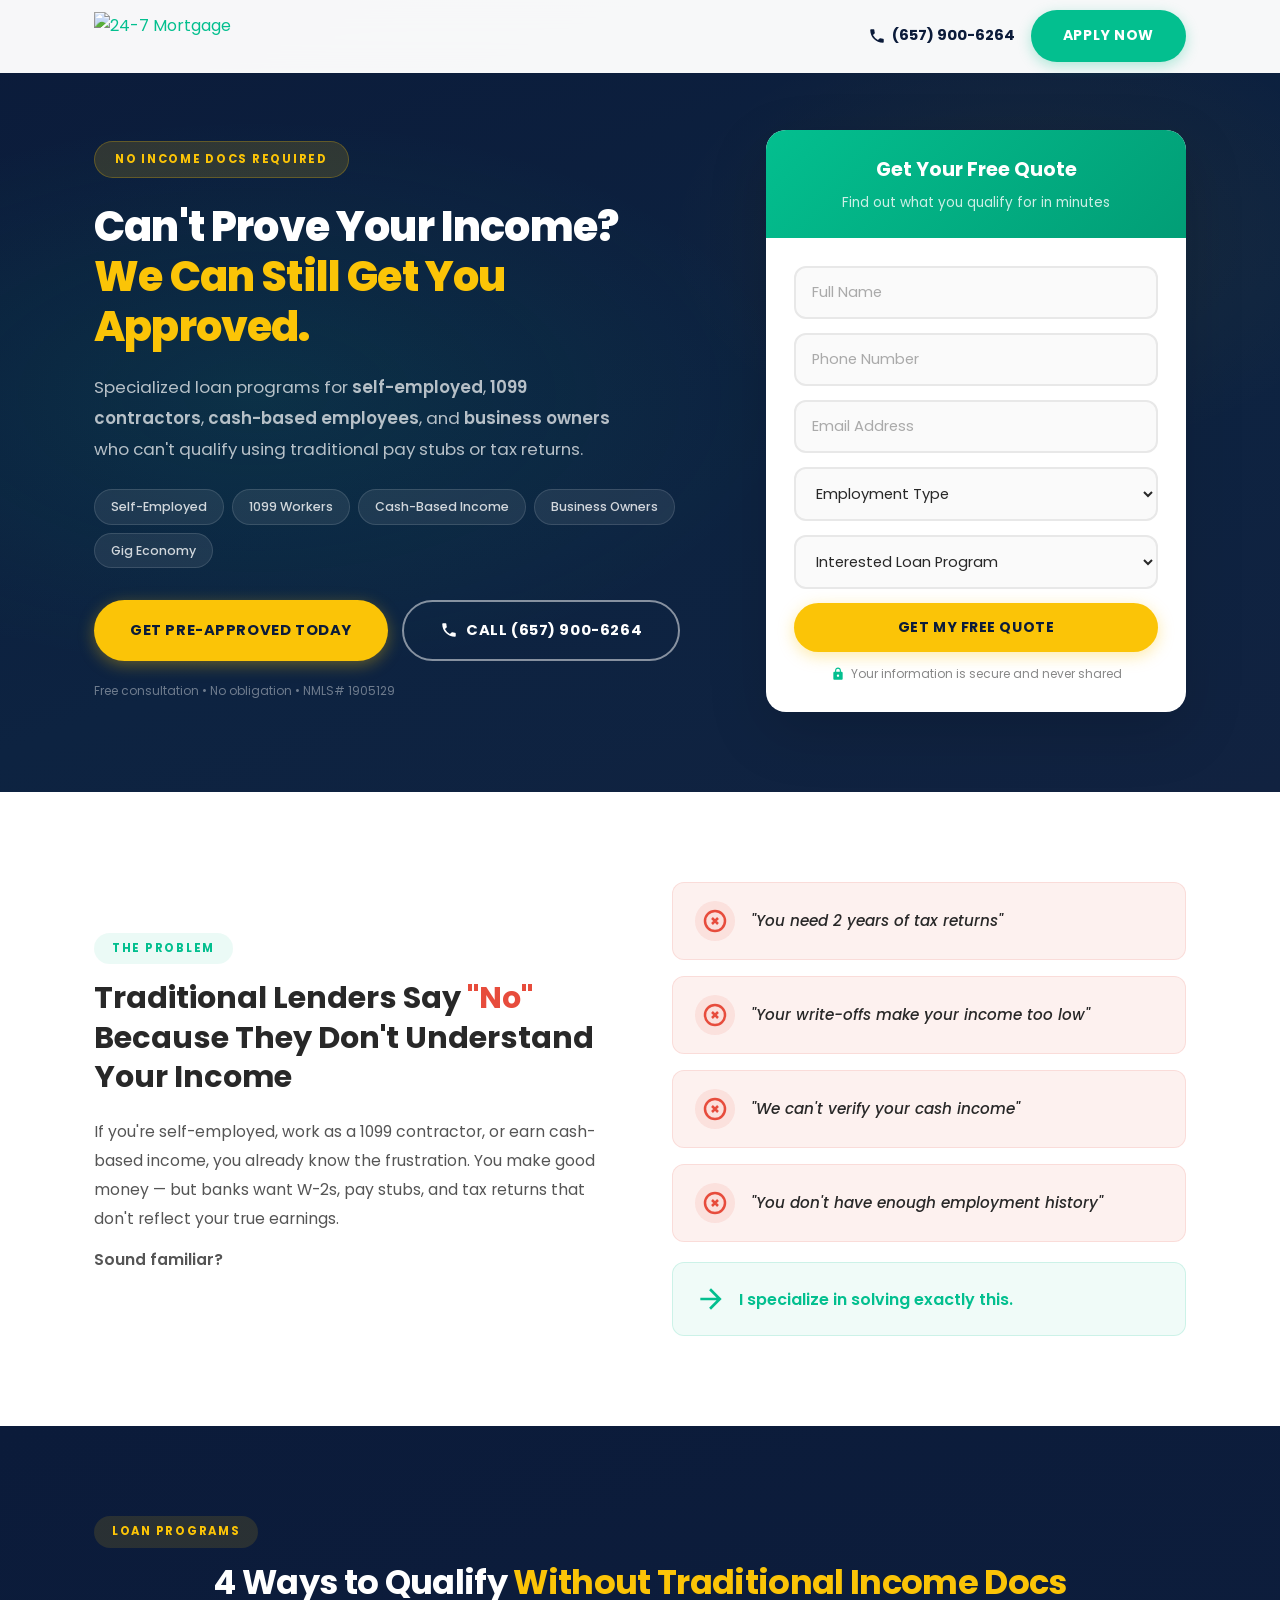
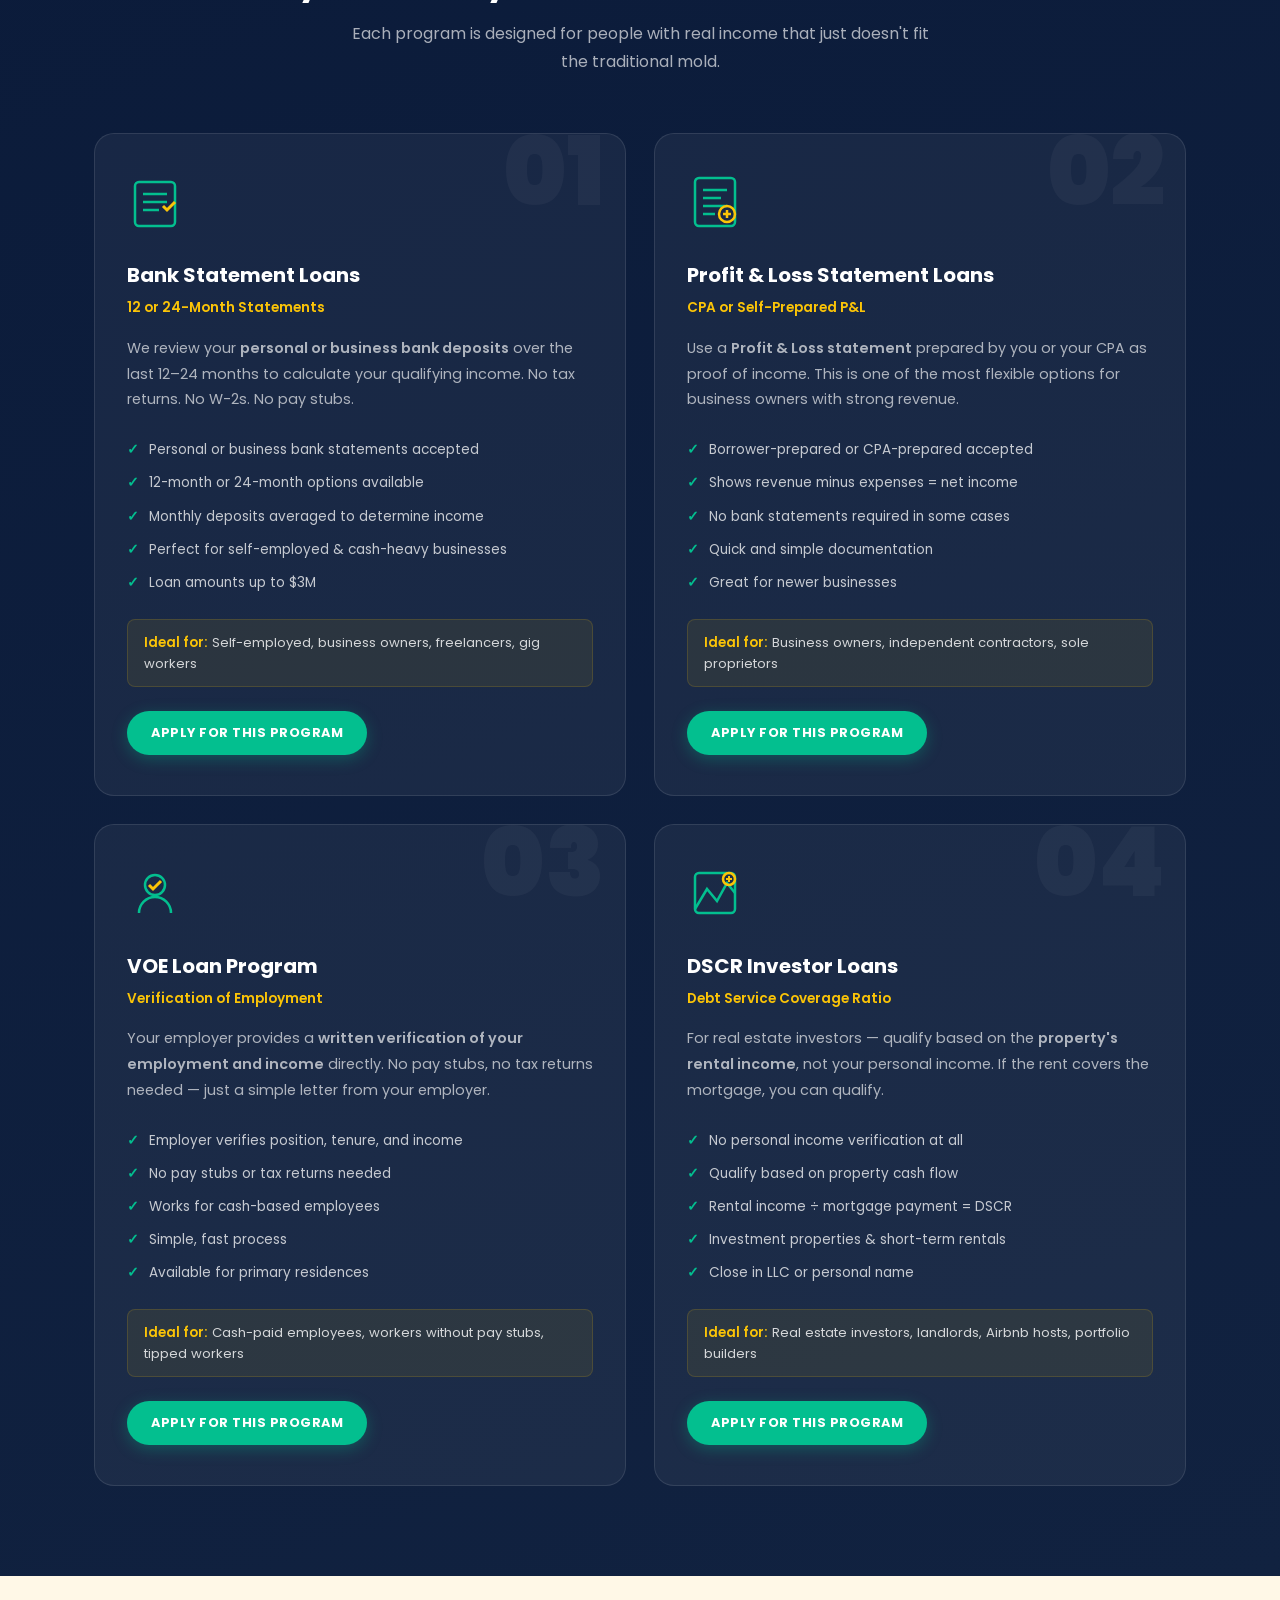
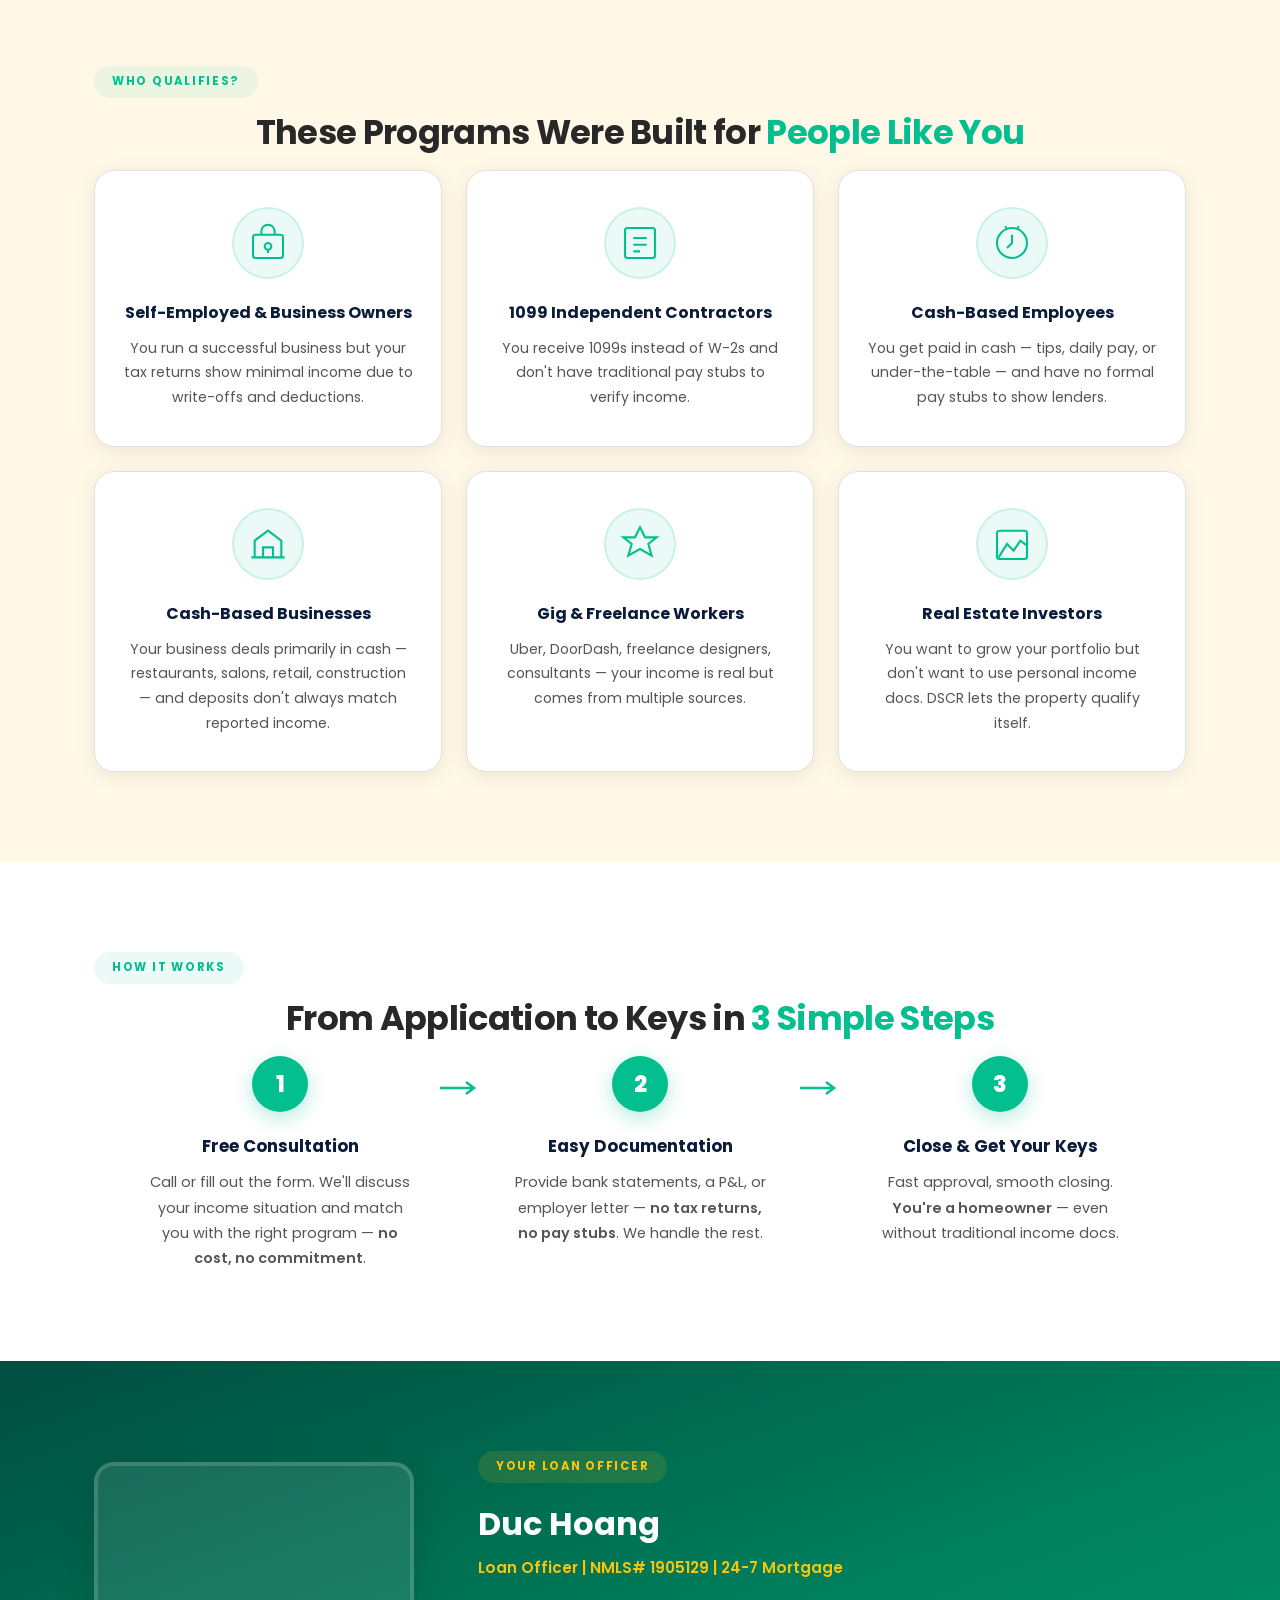
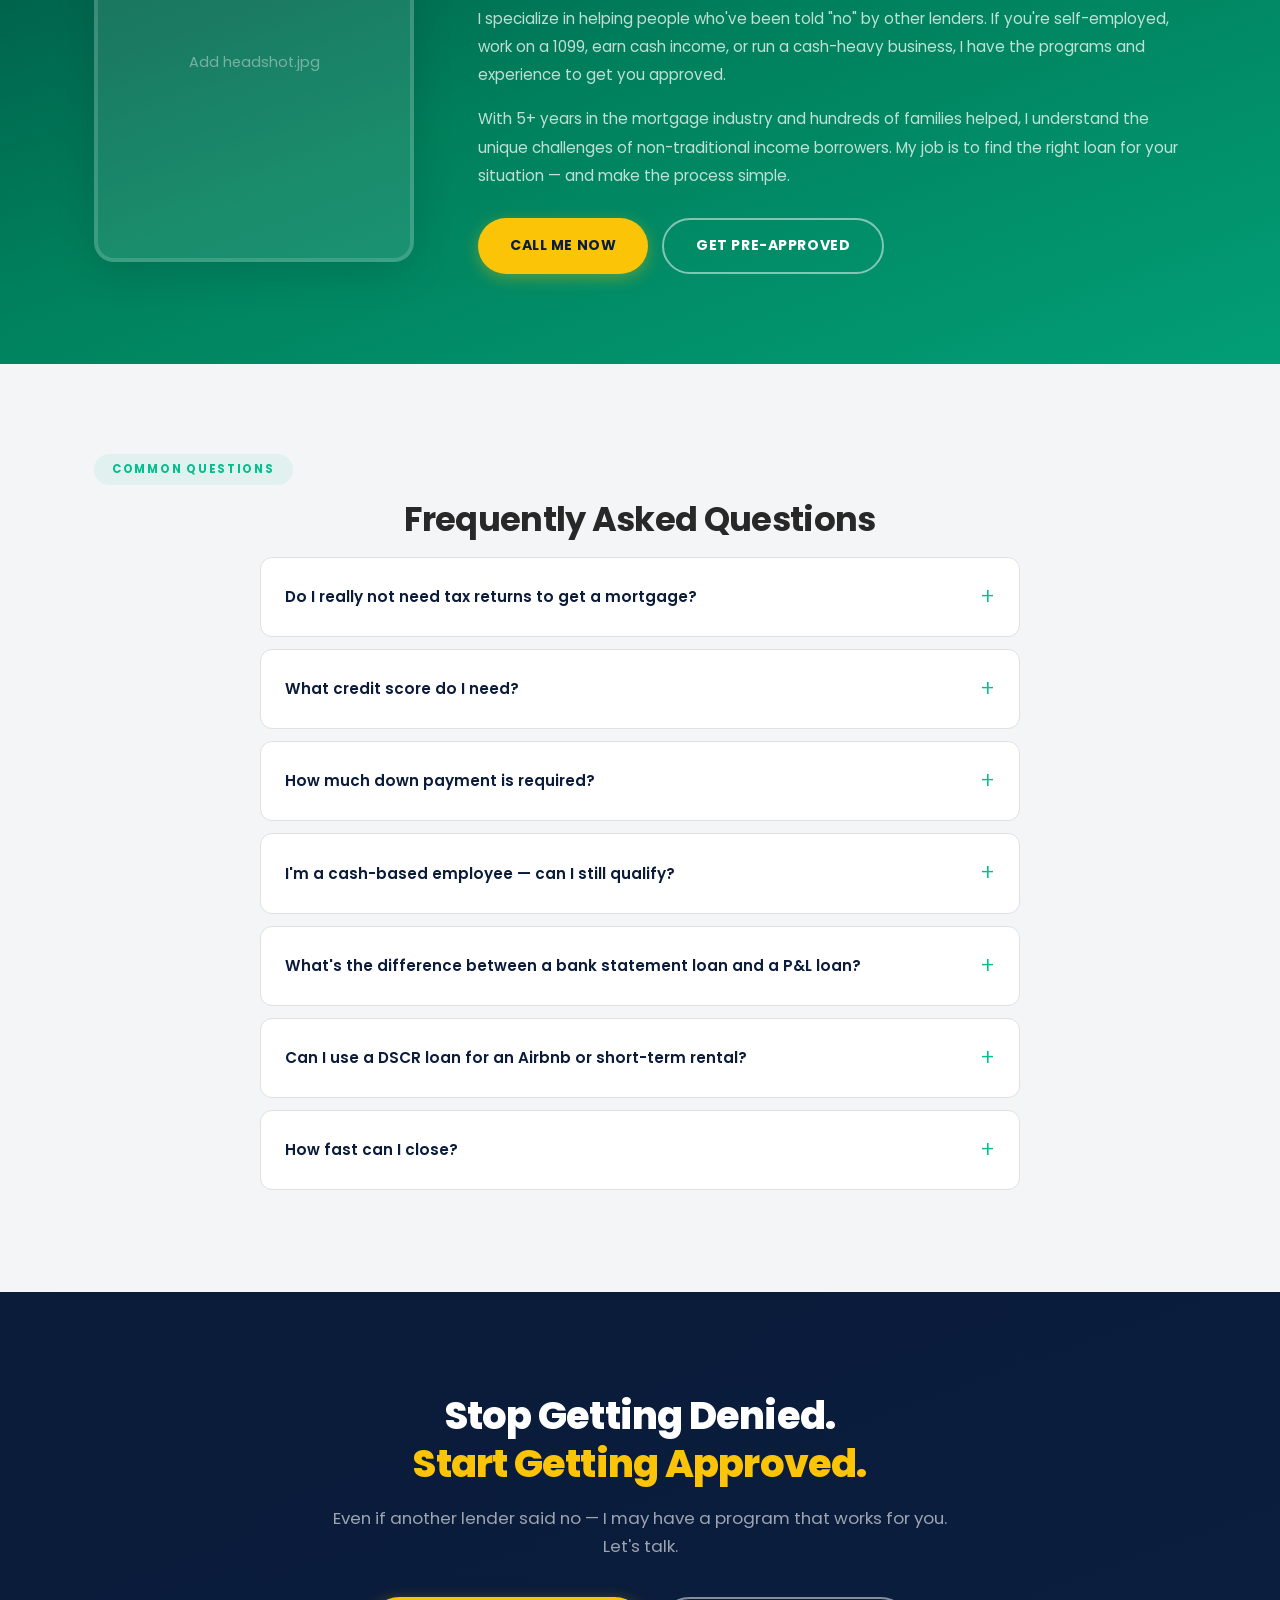
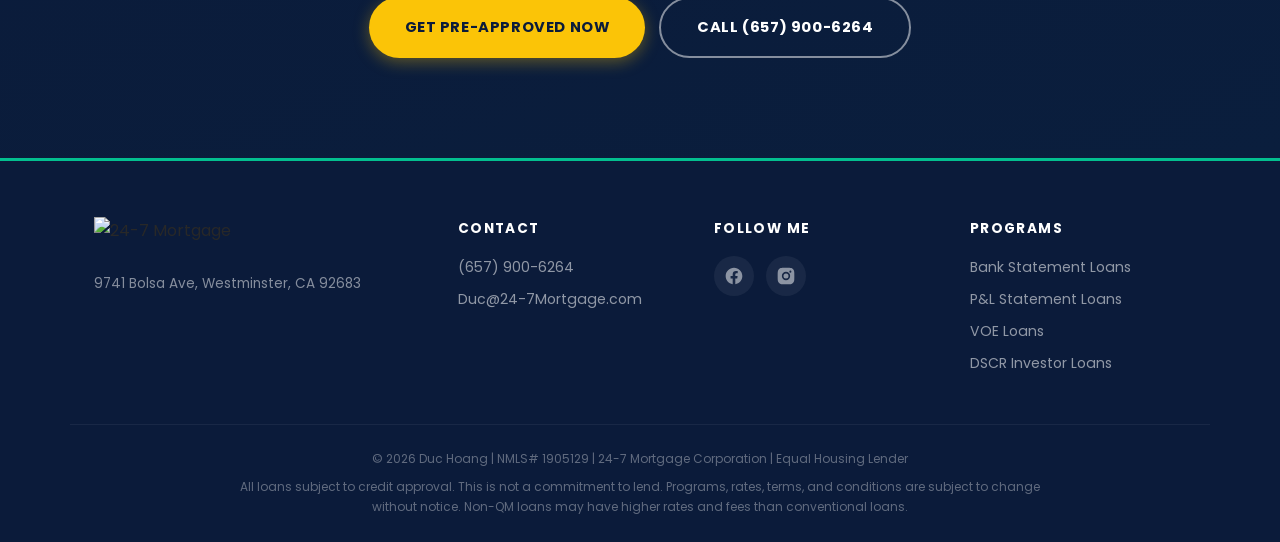
==== no-income.html @ 553f5156 "Add no-income verification landing page Dedicated landing page targeting self-employed, 1099 contrac" ====
<!DOCTYPE html>
<html lang="en">
<head>
  <meta charset="UTF-8">
  <meta name="viewport" content="width=device-width, initial-scale=1.0">
  <title>No Income Verification Loans | Duc Hoang | 24-7 Mortgage</title>
  <meta name="description" content="Self-employed? 1099 contractor? Cash-based business? Get approved without pay stubs or tax returns. Bank statement, P&L, VOE, and DSCR loan programs available. NMLS# 1905129.">
  <link rel="preconnect" href="https://fonts.googleapis.com">
  <link rel="preconnect" href="https://fonts.gstatic.com" crossorigin>
  <link href="https://fonts.googleapis.com/css2?family=Poppins:wght@300;400;500;600;700;800;900&display=swap" rel="stylesheet">
  <link rel="stylesheet" href="no-income.css">
</head>
<body>

  <!-- Sticky Header -->
  <header class="header" id="header">
    <div class="container header-inner">
      <a href="index.html" class="logo">
        <img src="https://www.24-7mortgage.com/wp-content/uploads/2023/11/247-Logo-1.png" alt="24-7 Mortgage" class="logo-img">
      </a>
      <div class="header-right">
        <a href="tel:6579006264" class="header-phone">
          <svg viewBox="0 0 24 24" width="18" height="18" fill="currentColor"><path d="M6.62 10.79a15.053 15.053 0 006.59 6.59l2.2-2.2a1 1 0 011.01-.24c1.12.37 2.33.57 3.57.57.55 0 1 .45 1 1V20c0 .55-.45 1-1 1-9.39 0-17-7.61-17-17 0-.55.45-1 1-1h3.5c.55 0 1 .45 1 1 0 1.25.2 2.45.57 3.57.1.31.03.66-.25 1.02l-2.2 2.2z"/></svg>
          (657) 900-6264
        </a>
        <a href="#apply" class="btn btn-header">Apply Now</a>
      </div>
    </div>
  </header>

  <!-- Hero Section -->
  <section class="hero">
    <div class="hero-overlay"></div>
    <div class="container hero-grid">
      <div class="hero-text">
        <div class="hero-badge">NO INCOME DOCS REQUIRED</div>
        <h1>Can't Prove Your Income?<br><span class="text-gold">We Can Still Get You Approved.</span></h1>
        <p class="hero-sub">
          Specialized loan programs for <strong>self-employed</strong>, <strong>1099 contractors</strong>,
          <strong>cash-based employees</strong>, and <strong>business owners</strong> who can't qualify
          using traditional pay stubs or tax returns.
        </p>
        <div class="hero-tags">
          <span>Self-Employed</span>
          <span>1099 Workers</span>
          <span>Cash-Based Income</span>
          <span>Business Owners</span>
          <span>Gig Economy</span>
        </div>
        <div class="hero-ctas">
          <a href="#apply" class="btn btn-gold btn-lg">Get Pre-Approved Today</a>
          <a href="tel:6579006264" class="btn btn-white-outline btn-lg">
            <svg viewBox="0 0 24 24" width="18" height="18" fill="currentColor"><path d="M6.62 10.79a15.053 15.053 0 006.59 6.59l2.2-2.2a1 1 0 011.01-.24c1.12.37 2.33.57 3.57.57.55 0 1 .45 1 1V20c0 .55-.45 1-1 1-9.39 0-17-7.61-17-17 0-.55.45-1 1-1h3.5c.55 0 1 .45 1 1 0 1.25.2 2.45.57 3.57.1.31.03.66-.25 1.02l-2.2 2.2z"/></svg>
            Call (657) 900-6264
          </a>
        </div>
        <p class="hero-disclaimer">Free consultation &bull; No obligation &bull; NMLS# 1905129</p>
      </div>
      <div class="hero-form-col">
        <div class="hero-form-card" id="apply">
          <div class="form-card-header">
            <h3>Get Your Free Quote</h3>
            <p>Find out what you qualify for in minutes</p>
          </div>
          <form class="lead-form" id="leadForm">
            <div class="form-group">
              <input type="text" name="fullName" required placeholder="Full Name">
            </div>
            <div class="form-group">
              <input type="tel" name="phone" required placeholder="Phone Number">
            </div>
            <div class="form-group">
              <input type="email" name="email" required placeholder="Email Address">
            </div>
            <div class="form-group">
              <select name="employmentType" required>
                <option value="" disabled selected>Employment Type</option>
                <option value="self-employed">Self-Employed / Business Owner</option>
                <option value="1099">1099 Contractor</option>
                <option value="cash-employee">Cash-Based Employee</option>
                <option value="cash-business">Cash-Based Business</option>
                <option value="gig">Gig Economy / Freelance</option>
                <option value="investor">Real Estate Investor</option>
                <option value="other">Other</option>
              </select>
            </div>
            <div class="form-group">
              <select name="loanProgram">
                <option value="" disabled selected>Interested Loan Program</option>
                <option value="bank-statement">Bank Statement Loan</option>
                <option value="pl">P&L Statement Loan</option>
                <option value="voe">VOE (Verification of Employment)</option>
                <option value="dscr">DSCR Investor Loan</option>
                <option value="unsure">Not Sure — Help Me Choose</option>
              </select>
            </div>
            <button type="submit" class="btn btn-gold btn-full">Get My Free Quote</button>
            <p class="form-secure">
              <svg viewBox="0 0 24 24" width="14" height="14" fill="#03bf8f"><path d="M18 8h-1V6c0-2.76-2.24-5-5-5S7 3.24 7 6v2H6c-1.1 0-2 .9-2 2v10c0 1.1.9 2 2 2h12c1.1 0 2-.9 2-2V10c0-1.1-.9-2-2-2zM12 17c-1.1 0-2-.9-2-2s.9-2 2-2 2 .9 2 2-.9 2-2 2zm3.1-9H8.9V6c0-1.71 1.39-3.1 3.1-3.1s3.1 1.39 3.1 3.1v2z"/></svg>
              Your information is secure and never shared
            </p>
          </form>
        </div>
      </div>
    </div>
  </section>

  <!-- Problem / Pain Point Section -->
  <section class="section section-white">
    <div class="container">
      <div class="problem-grid">
        <div class="problem-text">
          <p class="section-label">The Problem</p>
          <h2>Traditional Lenders Say <span class="text-red">"No"</span> Because They Don't Understand Your Income</h2>
          <p class="problem-desc">
            If you're self-employed, work as a 1099 contractor, or earn cash-based income,
            you already know the frustration. You make good money — but banks want W-2s,
            pay stubs, and tax returns that don't reflect your true earnings.
          </p>
          <p class="problem-desc"><strong>Sound familiar?</strong></p>
        </div>
        <div class="pain-points">
          <div class="pain-item">
            <div class="pain-icon pain-icon-red">
              <svg viewBox="0 0 24 24" width="24" height="24" fill="none" stroke="currentColor" stroke-width="2.5"><circle cx="12" cy="12" r="10"/><path d="M15 9l-6 6M9 9l6 6"/></svg>
            </div>
            <p>"You need 2 years of tax returns"</p>
          </div>
          <div class="pain-item">
            <div class="pain-icon pain-icon-red">
              <svg viewBox="0 0 24 24" width="24" height="24" fill="none" stroke="currentColor" stroke-width="2.5"><circle cx="12" cy="12" r="10"/><path d="M15 9l-6 6M9 9l6 6"/></svg>
            </div>
            <p>"Your write-offs make your income too low"</p>
          </div>
          <div class="pain-item">
            <div class="pain-icon pain-icon-red">
              <svg viewBox="0 0 24 24" width="24" height="24" fill="none" stroke="currentColor" stroke-width="2.5"><circle cx="12" cy="12" r="10"/><path d="M15 9l-6 6M9 9l6 6"/></svg>
            </div>
            <p>"We can't verify your cash income"</p>
          </div>
          <div class="pain-item">
            <div class="pain-icon pain-icon-red">
              <svg viewBox="0 0 24 24" width="24" height="24" fill="none" stroke="currentColor" stroke-width="2.5"><circle cx="12" cy="12" r="10"/><path d="M15 9l-6 6M9 9l6 6"/></svg>
            </div>
            <p>"You don't have enough employment history"</p>
          </div>
          <div class="solution-arrow">
            <svg viewBox="0 0 24 24" width="32" height="32" fill="var(--teal)"><path d="M12 4l-1.41 1.41L16.17 11H4v2h12.17l-5.58 5.59L12 20l8-8z"/></svg>
            <p><strong class="text-teal">I specialize in solving exactly this.</strong></p>
          </div>
        </div>
      </div>
    </div>
  </section>

  <!-- 4 Loan Programs Section -->
  <section class="section section-dark" id="programs">
    <div class="container">
      <p class="section-label section-label-gold">Loan Programs</p>
      <h2 class="section-heading light">4 Ways to Qualify <span class="text-gold">Without Traditional Income Docs</span></h2>
      <p class="section-sub light">Each program is designed for people with real income that just doesn't fit the traditional mold.</p>

      <div class="programs-grid">

        <!-- Program 1: Bank Statement -->
        <div class="prog-card">
          <div class="prog-number">01</div>
          <div class="prog-icon">
            <svg viewBox="0 0 56 56" width="56" height="56" fill="none" stroke="#03bf8f" stroke-width="2.5">
              <rect x="8" y="8" width="40" height="44" rx="4"/><path d="M16 20h24M16 28h24M16 36h16"/><path d="M36 32l4 4 8-8" stroke="#fbc407" stroke-width="3"/>
            </svg>
          </div>
          <h3>Bank Statement Loans</h3>
          <p class="prog-subtitle">12 or 24-Month Statements</p>
          <p class="prog-desc">
            We review your <strong>personal or business bank deposits</strong> over the last
            12–24 months to calculate your qualifying income. No tax returns. No W-2s. No pay stubs.
          </p>
          <ul class="prog-list">
            <li>Personal or business bank statements accepted</li>
            <li>12-month or 24-month options available</li>
            <li>Monthly deposits averaged to determine income</li>
            <li>Perfect for self-employed & cash-heavy businesses</li>
            <li>Loan amounts up to $3M</li>
          </ul>
          <div class="prog-ideal">
            <strong>Ideal for:</strong> Self-employed, business owners, freelancers, gig workers
          </div>
          <a href="#apply" class="btn btn-teal btn-sm">Apply for This Program</a>
        </div>

        <!-- Program 2: P&L Statement -->
        <div class="prog-card">
          <div class="prog-number">02</div>
          <div class="prog-icon">
            <svg viewBox="0 0 56 56" width="56" height="56" fill="none" stroke="#03bf8f" stroke-width="2.5">
              <rect x="8" y="4" width="40" height="48" rx="4"/><path d="M16 16h24M16 24h18M16 32h24M16 40h12"/><circle cx="40" cy="40" r="8" fill="none" stroke="#fbc407" stroke-width="2.5"/><path d="M40 36v8M36 40h8" stroke="#fbc407" stroke-width="2.5"/>
            </svg>
          </div>
          <h3>Profit &amp; Loss Statement Loans</h3>
          <p class="prog-subtitle">CPA or Self-Prepared P&amp;L</p>
          <p class="prog-desc">
            Use a <strong>Profit &amp; Loss statement</strong> prepared by you or your CPA as proof of income.
            This is one of the most flexible options for business owners with strong revenue.
          </p>
          <ul class="prog-list">
            <li>Borrower-prepared or CPA-prepared accepted</li>
            <li>Shows revenue minus expenses = net income</li>
            <li>No bank statements required in some cases</li>
            <li>Quick and simple documentation</li>
            <li>Great for newer businesses</li>
          </ul>
          <div class="prog-ideal">
            <strong>Ideal for:</strong> Business owners, independent contractors, sole proprietors
          </div>
          <a href="#apply" class="btn btn-teal btn-sm">Apply for This Program</a>
        </div>

        <!-- Program 3: VOE -->
        <div class="prog-card">
          <div class="prog-number">03</div>
          <div class="prog-icon">
            <svg viewBox="0 0 56 56" width="56" height="56" fill="none" stroke="#03bf8f" stroke-width="2.5">
              <circle cx="28" cy="20" r="10"/><path d="M12 48c0-8.84 7.16-16 16-16s16 7.16 16 16"/><path d="M22 20l4 4 8-8" stroke="#fbc407" stroke-width="3"/>
            </svg>
          </div>
          <h3>VOE Loan Program</h3>
          <p class="prog-subtitle">Verification of Employment</p>
          <p class="prog-desc">
            Your employer provides a <strong>written verification of your employment and income</strong>
            directly. No pay stubs, no tax returns needed — just a simple letter from your employer.
          </p>
          <ul class="prog-list">
            <li>Employer verifies position, tenure, and income</li>
            <li>No pay stubs or tax returns needed</li>
            <li>Works for cash-based employees</li>
            <li>Simple, fast process</li>
            <li>Available for primary residences</li>
          </ul>
          <div class="prog-ideal">
            <strong>Ideal for:</strong> Cash-paid employees, workers without pay stubs, tipped workers
          </div>
          <a href="#apply" class="btn btn-teal btn-sm">Apply for This Program</a>
        </div>

        <!-- Program 4: DSCR -->
        <div class="prog-card">
          <div class="prog-number">04</div>
          <div class="prog-icon">
            <svg viewBox="0 0 56 56" width="56" height="56" fill="none" stroke="#03bf8f" stroke-width="2.5">
              <path d="M8 44l12-20 10 12 10-18 8 10"/><rect x="8" y="8" width="40" height="40" rx="4"/><circle cx="42" cy="14" r="6" fill="none" stroke="#fbc407" stroke-width="2.5"/><path d="M42 11v6M39 14h6" stroke="#fbc407" stroke-width="2"/>
            </svg>
          </div>
          <h3>DSCR Investor Loans</h3>
          <p class="prog-subtitle">Debt Service Coverage Ratio</p>
          <p class="prog-desc">
            For real estate investors — qualify based on the <strong>property's rental income</strong>,
            not your personal income. If the rent covers the mortgage, you can qualify.
          </p>
          <ul class="prog-list">
            <li>No personal income verification at all</li>
            <li>Qualify based on property cash flow</li>
            <li>Rental income ÷ mortgage payment = DSCR</li>
            <li>Investment properties &amp; short-term rentals</li>
            <li>Close in LLC or personal name</li>
          </ul>
          <div class="prog-ideal">
            <strong>Ideal for:</strong> Real estate investors, landlords, Airbnb hosts, portfolio builders
          </div>
          <a href="#apply" class="btn btn-teal btn-sm">Apply for This Program</a>
        </div>

      </div>
    </div>
  </section>

  <!-- Who Is This For Section -->
  <section class="section section-warm">
    <div class="container">
      <p class="section-label">Who Qualifies?</p>
      <h2 class="section-heading">These Programs Were Built for <span class="text-teal">People Like You</span></h2>

      <div class="who-grid">
        <div class="who-card">
          <div class="who-icon">
            <svg viewBox="0 0 48 48" width="40" height="40" fill="none" stroke="#03bf8f" stroke-width="2.5">
              <rect x="6" y="14" width="36" height="28" rx="3"/><path d="M16 14V10a8 8 0 0116 0v4"/><circle cx="24" cy="28" r="4"/><path d="M24 32v4"/>
            </svg>
          </div>
          <h4>Self-Employed &amp; Business Owners</h4>
          <p>You run a successful business but your tax returns show minimal income due to write-offs and deductions.</p>
        </div>
        <div class="who-card">
          <div class="who-icon">
            <svg viewBox="0 0 48 48" width="40" height="40" fill="none" stroke="#03bf8f" stroke-width="2.5">
              <rect x="6" y="6" width="36" height="36" rx="3"/><path d="M16 18h16M16 26h16M16 34h8"/>
            </svg>
          </div>
          <h4>1099 Independent Contractors</h4>
          <p>You receive 1099s instead of W-2s and don't have traditional pay stubs to verify income.</p>
        </div>
        <div class="who-card">
          <div class="who-icon">
            <svg viewBox="0 0 48 48" width="40" height="40" fill="none" stroke="#03bf8f" stroke-width="2.5">
              <circle cx="24" cy="24" r="18"/><path d="M24 14v10l-6 6"/><path d="M18 8l-2-4M30 8l2-4"/>
            </svg>
          </div>
          <h4>Cash-Based Employees</h4>
          <p>You get paid in cash — tips, daily pay, or under-the-table — and have no formal pay stubs to show lenders.</p>
        </div>
        <div class="who-card">
          <div class="who-icon">
            <svg viewBox="0 0 48 48" width="40" height="40" fill="none" stroke="#03bf8f" stroke-width="2.5">
              <path d="M4 40h40M8 40V20l16-12 16 12v20"/><path d="M18 40V28h12v12"/>
            </svg>
          </div>
          <h4>Cash-Based Businesses</h4>
          <p>Your business deals primarily in cash — restaurants, salons, retail, construction — and deposits don't always match reported income.</p>
        </div>
        <div class="who-card">
          <div class="who-icon">
            <svg viewBox="0 0 48 48" width="40" height="40" fill="none" stroke="#03bf8f" stroke-width="2.5">
              <path d="M24 4l6 12h14l-10 8 4 14-14-8-14 8 4-14L4 16h14z"/>
            </svg>
          </div>
          <h4>Gig &amp; Freelance Workers</h4>
          <p>Uber, DoorDash, freelance designers, consultants — your income is real but comes from multiple sources.</p>
        </div>
        <div class="who-card">
          <div class="who-icon">
            <svg viewBox="0 0 48 48" width="40" height="40" fill="none" stroke="#03bf8f" stroke-width="2.5">
              <path d="M8 40l10-16 8 8 8-12 8 6"/><rect x="6" y="8" width="36" height="34" rx="3"/>
            </svg>
          </div>
          <h4>Real Estate Investors</h4>
          <p>You want to grow your portfolio but don't want to use personal income docs. DSCR lets the property qualify itself.</p>
        </div>
      </div>
    </div>
  </section>

  <!-- How It Works -->
  <section class="section section-white">
    <div class="container">
      <p class="section-label">How It Works</p>
      <h2 class="section-heading">From Application to Keys in <span class="text-teal">3 Simple Steps</span></h2>

      <div class="steps-row">
        <div class="step">
          <div class="step-num">1</div>
          <h4>Free Consultation</h4>
          <p>Call or fill out the form. We'll discuss your income situation and match you with the right program — <strong>no cost, no commitment</strong>.</p>
        </div>
        <div class="step-arrow">
          <svg viewBox="0 0 40 20" width="40" height="20"><path d="M0 10h32M26 4l8 6-8 6" fill="none" stroke="#03bf8f" stroke-width="2.5"/></svg>
        </div>
        <div class="step">
          <div class="step-num">2</div>
          <h4>Easy Documentation</h4>
          <p>Provide bank statements, a P&amp;L, or employer letter — <strong>no tax returns, no pay stubs</strong>. We handle the rest.</p>
        </div>
        <div class="step-arrow">
          <svg viewBox="0 0 40 20" width="40" height="20"><path d="M0 10h32M26 4l8 6-8 6" fill="none" stroke="#03bf8f" stroke-width="2.5"/></svg>
        </div>
        <div class="step">
          <div class="step-num">3</div>
          <h4>Close &amp; Get Your Keys</h4>
          <p>Fast approval, smooth closing. <strong>You're a homeowner</strong> — even without traditional income docs.</p>
        </div>
      </div>
    </div>
  </section>

  <!-- About / Trust Section -->
  <section class="section section-teal" id="about">
    <div class="container about-row">
      <div class="about-photo-wrap">
        <img src="headshot.jpg" alt="Duc Hoang - Loan Officer"
             onerror="this.style.display='none'; this.parentElement.classList.add('placeholder-active');">
      </div>
      <div class="about-content">
        <p class="section-label section-label-gold">Your Loan Officer</p>
        <h2 class="light">Duc Hoang</h2>
        <p class="about-title-light">Loan Officer | NMLS# 1905129 | 24-7 Mortgage</p>
        <p class="about-bio-light">
          I specialize in helping people who've been told "no" by other lenders. If you're
          self-employed, work on a 1099, earn cash income, or run a cash-heavy business,
          I have the programs and experience to get you approved.
        </p>
        <p class="about-bio-light">
          With 5+ years in the mortgage industry and hundreds of families helped, I understand
          the unique challenges of non-traditional income borrowers. My job is to find the
          right loan for your situation — and make the process simple.
        </p>
        <div class="about-ctas">
          <a href="tel:6579006264" class="btn btn-gold">Call Me Now</a>
          <a href="#apply" class="btn btn-white-outline">Get Pre-Approved</a>
        </div>
      </div>
    </div>
  </section>

  <!-- FAQ Section -->
  <section class="section section-light">
    <div class="container">
      <p class="section-label">Common Questions</p>
      <h2 class="section-heading">Frequently Asked Questions</h2>

      <div class="faq-list">
        <details class="faq-item">
          <summary>Do I really not need tax returns to get a mortgage?</summary>
          <p>Correct. Our bank statement, P&L, and VOE programs do not require tax returns. We use alternative documentation to verify your income and ability to repay.</p>
        </details>
        <details class="faq-item">
          <summary>What credit score do I need?</summary>
          <p>Minimum credit scores vary by program but generally start around 620. The higher your score, the better your rate and terms. Contact me to discuss your specific situation.</p>
        </details>
        <details class="faq-item">
          <summary>How much down payment is required?</summary>
          <p>Most non-QM programs require 10–20% down depending on the loan amount and your credit profile. Some programs may offer options with as little as 10% down.</p>
        </details>
        <details class="faq-item">
          <summary>I'm a cash-based employee — can I still qualify?</summary>
          <p>Yes! Our VOE program allows your employer to verify your income directly with a letter. We also have bank statement options if your cash deposits are consistent.</p>
        </details>
        <details class="faq-item">
          <summary>What's the difference between a bank statement loan and a P&L loan?</summary>
          <p>A bank statement loan uses 12–24 months of your actual bank deposits to calculate income. A P&L loan uses a Profit & Loss statement (prepared by you or your CPA) showing business revenue and expenses. Both avoid tax returns entirely.</p>
        </details>
        <details class="faq-item">
          <summary>Can I use a DSCR loan for an Airbnb or short-term rental?</summary>
          <p>Absolutely. DSCR loans work great for short-term rentals and Airbnb properties. We use the projected rental income from the property to qualify — your personal income isn't a factor.</p>
        </details>
        <details class="faq-item">
          <summary>How fast can I close?</summary>
          <p>Most non-QM loans close in 21–30 days, sometimes faster depending on appraisal timelines and documentation readiness.</p>
        </details>
      </div>
    </div>
  </section>

  <!-- Final CTA Section -->
  <section class="section section-cta">
    <div class="container cta-center">
      <h2>Stop Getting Denied.<br><span class="text-gold">Start Getting Approved.</span></h2>
      <p>Even if another lender said no — I may have a program that works for you. Let's talk.</p>
      <div class="cta-buttons">
        <a href="#apply" class="btn btn-gold btn-lg">Get Pre-Approved Now</a>
        <a href="tel:6579006264" class="btn btn-white-outline btn-lg">Call (657) 900-6264</a>
      </div>
    </div>
  </section>

  <!-- Footer -->
  <footer class="footer">
    <div class="container footer-inner">
      <div class="footer-top">
        <div class="footer-col">
          <img src="https://www.24-7mortgage.com/wp-content/uploads/2023/11/247-Logo-1.png" alt="24-7 Mortgage" class="footer-logo">
          <p class="footer-addr">9741 Bolsa Ave, Westminster, CA 92683</p>
        </div>
        <div class="footer-col">
          <h5>Contact</h5>
          <a href="tel:6579006264">(657) 900-6264</a>
          <a href="mailto:Duc@24-7Mortgage.com">Duc@24-7Mortgage.com</a>
        </div>
        <div class="footer-col">
          <h5>Follow Me</h5>
          <div class="footer-social">
            <a href="https://www.facebook.com/duc.hoang.9146" target="_blank" rel="noopener" aria-label="Facebook">
              <svg viewBox="0 0 24 24" width="20" height="20" fill="currentColor"><path d="M12 2C6.477 2 2 6.477 2 12c0 4.991 3.657 9.128 8.438 9.879V14.89h-2.54V12h2.54V9.797c0-2.506 1.492-3.89 3.777-3.89 1.094 0 2.238.195 2.238.195v2.46h-1.26c-1.243 0-1.63.771-1.63 1.562V12h2.773l-.443 2.89h-2.33v6.989C18.343 21.129 22 16.99 22 12c0-5.523-4.477-10-10-10z"/></svg>
            </a>
            <a href="https://www.instagram.com/duc.hoang.9146/" target="_blank" rel="noopener" aria-label="Instagram">
              <svg viewBox="0 0 24 24" width="20" height="20" fill="currentColor"><path d="M12 2c2.717 0 3.056.01 4.122.06 1.065.05 1.79.217 2.428.465.66.254 1.216.598 1.772 1.153.509.5.902 1.105 1.153 1.772.247.637.415 1.363.465 2.428.047 1.066.06 1.405.06 4.122 0 2.717-.01 3.056-.06 4.122-.05 1.065-.218 1.79-.465 2.428a4.883 4.883 0 01-1.153 1.772c-.5.508-1.105.902-1.772 1.153-.637.247-1.363.415-2.428.465-1.066.047-1.405.06-4.122.06-2.717 0-3.056-.01-4.122-.06-1.065-.05-1.79-.218-2.428-.465a4.89 4.89 0 01-1.772-1.153 4.904 4.904 0 01-1.153-1.772c-.248-.637-.415-1.363-.465-2.428C2.013 15.056 2 14.717 2 12c0-2.717.01-3.056.06-4.122.05-1.066.217-1.79.465-2.428a4.88 4.88 0 011.153-1.772A4.897 4.897 0 015.45 2.525c.638-.248 1.362-.415 2.428-.465C8.944 2.013 9.283 2 12 2zm0 5a5 5 0 100 10 5 5 0 000-10zm0 2a3 3 0 110 6 3 3 0 010-6zm5.25-3.5a1.25 1.25 0 100 2.5 1.25 1.25 0 000-2.5z"/></svg>
            </a>
          </div>
        </div>
        <div class="footer-col">
          <h5>Programs</h5>
          <a href="#programs">Bank Statement Loans</a>
          <a href="#programs">P&L Statement Loans</a>
          <a href="#programs">VOE Loans</a>
          <a href="#programs">DSCR Investor Loans</a>
        </div>
      </div>
      <div class="footer-bottom">
        <p>&copy; 2026 Duc Hoang | NMLS# 1905129 | 24-7 Mortgage Corporation | Equal Housing Lender</p>
        <p>All loans subject to credit approval. This is not a commitment to lend. Programs, rates, terms, and conditions are subject to change without notice. Non-QM loans may have higher rates and fees than conventional loans.</p>
      </div>
    </div>
  </footer>

  <script>
    // Header scroll
    const header = document.getElementById('header');
    window.addEventListener('scroll', () => header.classList.toggle('scrolled', window.scrollY > 10));

    // Form
    document.getElementById('leadForm').addEventListener('submit', (e) => {
      e.preventDefault();
      const card = document.querySelector('.hero-form-card');
      card.innerHTML = `
        <div style="text-align:center;padding:60px 24px;">
          <svg viewBox="0 0 48 48" width="56" height="56" fill="none" stroke="#03bf8f" stroke-width="2.5">
            <circle cx="24" cy="24" r="20"/><path d="M14 24l6 6 14-14"/>
          </svg>
          <h3 style="margin:16px 0 8px;color:#0B1B3A;font-size:1.3rem;">Application Received!</h3>
          <p style="color:#555;font-size:0.95rem;">Thank you! I'll review your info and reach out within a few hours.</p>
          <a href="tel:6579006264" style="display:inline-block;margin-top:20px;background:#fbc407;color:#0B1B3A;padding:12px 28px;border-radius:50px;font-weight:700;text-decoration:none;">Call Me Now</a>
        </div>`;
    });

    // FAQ accordion
    document.querySelectorAll('.faq-item summary').forEach(s => {
      s.addEventListener('click', (e) => {
        const parent = s.parentElement;
        document.querySelectorAll('.faq-item').forEach(item => {
          if (item !== parent) item.removeAttribute('open');
        });
      });
    });
  </script>
</body>
</html>
---- no-income.css ----
/* ===== Reset & Variables ===== */
*, *::before, *::after { margin: 0; padding: 0; box-sizing: border-box; }

:root {
  --teal: #03bf8f;
  --teal-dark: #029e76;
  --teal-deep: #004d3f;
  --gold: #fbc407;
  --gold-dark: #d9a900;
  --red: #e74c3c;
  --red-light: rgba(231, 76, 60, 0.08);
  --dark: #0B1B3A;
  --dark-soft: #112240;
  --dark-card: #162a4a;
  --text: #282828;
  --text-light: #555;
  --text-muted: #888;
  --bg: #ffffff;
  --bg-light: #f4f5f7;
  --bg-warm: #fff8e7;
  --border: #e0e0e0;
  --font: 'Poppins', -apple-system, BlinkMacSystemFont, sans-serif;
  --max-width: 1140px;
  --radius: 20px;
  --radius-sm: 12px;
  --shadow: 0 4px 20px rgba(0,0,0,0.08);
  --shadow-lg: 0 10px 40px rgba(0,0,0,0.12);
  --shadow-xl: 0 20px 60px rgba(0,0,0,0.15);
  --transition: 0.3s ease;
}

html { scroll-behavior: smooth; scroll-padding-top: 80px; }

body {
  font-family: var(--font);
  color: var(--text);
  background: var(--bg);
  line-height: 1.7;
  font-size: 16px;
  -webkit-font-smoothing: antialiased;
}

a { color: var(--teal); text-decoration: none; transition: color var(--transition); }
a:hover { color: var(--teal-dark); }
img { max-width: 100%; display: block; }
strong { font-weight: 600; }

/* ===== Utility ===== */
.container { max-width: var(--max-width); margin: 0 auto; padding: 0 24px; }
.text-teal { color: var(--teal); }
.text-gold { color: var(--gold); }
.text-red { color: var(--red); }
.light { color: #fff; }

.section { padding: 90px 0; }
.section-white { background: var(--bg); }
.section-light { background: var(--bg-light); }
.section-warm { background: var(--bg-warm); }
.section-dark { background: linear-gradient(160deg, var(--dark) 0%, var(--dark-soft) 100%); color: #fff; }
.section-teal { background: linear-gradient(160deg, var(--teal-deep) 0%, #00805c 50%, var(--teal-dark) 100%); color: #fff; }

.section-label {
  display: inline-block;
  font-size: 0.72rem;
  font-weight: 700;
  text-transform: uppercase;
  letter-spacing: 0.15em;
  color: var(--teal);
  background: rgba(3,191,143,0.08);
  padding: 6px 18px;
  border-radius: 50px;
  margin-bottom: 14px;
}

.section-label-gold {
  color: var(--gold);
  background: rgba(251,196,7,0.12);
}

.section-heading {
  font-size: 2.1rem;
  font-weight: 700;
  line-height: 1.25;
  margin-bottom: 16px;
  text-align: center;
  letter-spacing: -0.02em;
}

.section-sub {
  text-align: center;
  color: var(--text-light);
  max-width: 600px;
  margin: 0 auto 56px;
  font-size: 1rem;
  line-height: 1.8;
}

.section-sub.light { color: rgba(255,255,255,0.65); }
.section-label, .section-heading { text-align: center; }

/* ===== Header ===== */
.header {
  position: fixed; top: 0; left: 0; right: 0; z-index: 1000;
  background: rgba(255,255,255,0.97);
  backdrop-filter: blur(16px);
  border-bottom: 1px solid transparent;
  transition: all var(--transition);
}
.header.scrolled { border-bottom-color: var(--border); box-shadow: 0 2px 20px rgba(0,0,0,0.06); }

.header-inner {
  display: flex; align-items: center; justify-content: space-between;
  height: 72px;
}

.logo-img { height: 48px; width: auto; }
.header-right { display: flex; align-items: center; gap: 16px; }

.header-phone {
  display: inline-flex; align-items: center; gap: 6px;
  font-weight: 700; font-size: 0.92rem; color: var(--dark);
  transition: color var(--transition);
}
.header-phone:hover { color: var(--teal); }

.btn-header {
  display: inline-flex; align-items: center;
  background: var(--teal); color: #fff;
  padding: 10px 24px; border-radius: 50px;
  font-weight: 700; font-size: 0.82rem; font-family: var(--font);
  text-transform: uppercase; letter-spacing: 0.06em;
  transition: all var(--transition); border: none; cursor: pointer;
  box-shadow: 0 4px 14px rgba(3,191,143,0.3);
}
.btn-header:hover { background: var(--teal-dark); color: #fff; transform: translateY(-1px); }

/* ===== Buttons ===== */
.btn {
  display: inline-flex; align-items: center; gap: 8px;
  font-family: var(--font); font-weight: 700; font-size: 0.88rem;
  padding: 14px 32px; border-radius: 50px; border: none; cursor: pointer;
  transition: all var(--transition); text-decoration: none;
  text-transform: uppercase; letter-spacing: 0.04em;
}
.btn-lg { padding: 16px 36px; font-size: 0.92rem; }
.btn-sm { padding: 11px 24px; font-size: 0.8rem; }
.btn-full { width: 100%; justify-content: center; }

.btn-teal {
  background: var(--teal); color: #fff;
  box-shadow: 0 4px 16px rgba(3,191,143,0.3);
}
.btn-teal:hover { background: var(--teal-dark); color: #fff; transform: translateY(-2px); box-shadow: 0 8px 28px rgba(3,191,143,0.4); }

.btn-gold {
  background: var(--gold); color: var(--dark);
  box-shadow: 0 4px 16px rgba(251,196,7,0.35);
}
.btn-gold:hover { background: var(--gold-dark); color: var(--dark); transform: translateY(-2px); box-shadow: 0 8px 28px rgba(251,196,7,0.45); }

.btn-white-outline {
  background: transparent; color: #fff;
  border: 2px solid rgba(255,255,255,0.5);
}
.btn-white-outline:hover { border-color: #fff; background: rgba(255,255,255,0.1); color: #fff; transform: translateY(-2px); }

/* ===== Hero ===== */
.hero {
  position: relative;
  background: linear-gradient(160deg, var(--dark) 0%, #0d2341 60%, var(--dark-soft) 100%);
  padding: 130px 0 80px;
  overflow: hidden;
}

.hero-overlay {
  position: absolute; inset: 0;
  background:
    radial-gradient(ellipse 60% 50% at 20% 50%, rgba(3,191,143,0.1) 0%, transparent 70%),
    radial-gradient(ellipse 40% 40% at 80% 30%, rgba(251,196,7,0.06) 0%, transparent 70%);
  pointer-events: none;
}

.hero-grid {
  display: grid;
  grid-template-columns: 1fr 420px;
  gap: 48px;
  align-items: center;
  position: relative; z-index: 2;
}

.hero-text { color: #fff; }

.hero-badge {
  display: inline-block;
  background: rgba(251,196,7,0.15);
  color: var(--gold);
  font-size: 0.72rem;
  font-weight: 700;
  text-transform: uppercase;
  letter-spacing: 0.15em;
  padding: 8px 20px;
  border-radius: 50px;
  border: 1px solid rgba(251,196,7,0.25);
  margin-bottom: 24px;
}

.hero h1 {
  font-size: 2.6rem;
  font-weight: 800;
  line-height: 1.2;
  margin-bottom: 20px;
  letter-spacing: -0.02em;
}

.hero-sub {
  font-size: 1.05rem;
  color: rgba(255,255,255,0.7);
  line-height: 1.85;
  margin-bottom: 24px;
  max-width: 520px;
}

.hero-tags {
  display: flex; flex-wrap: wrap; gap: 8px;
  margin-bottom: 32px;
}

.hero-tags span {
  background: rgba(255,255,255,0.08);
  border: 1px solid rgba(255,255,255,0.12);
  color: rgba(255,255,255,0.8);
  padding: 6px 16px;
  border-radius: 50px;
  font-size: 0.78rem;
  font-weight: 500;
}

.hero-ctas { display: flex; gap: 14px; flex-wrap: wrap; margin-bottom: 20px; }

.hero-disclaimer {
  font-size: 0.75rem;
  color: rgba(255,255,255,0.4);
}

/* Hero Form */
.hero-form-card {
  background: #fff;
  border-radius: var(--radius);
  overflow: hidden;
  box-shadow: var(--shadow-xl);
}

.form-card-header {
  background: linear-gradient(135deg, var(--teal), var(--teal-dark));
  padding: 24px 28px;
  text-align: center;
}
.form-card-header h3 { color: #fff; font-size: 1.2rem; font-weight: 700; margin-bottom: 4px; }
.form-card-header p { color: rgba(255,255,255,0.8); font-size: 0.85rem; }

.lead-form { padding: 28px; }

.lead-form .form-group { margin-bottom: 14px; }

.lead-form input,
.lead-form select {
  width: 100%;
  padding: 14px 16px;
  border: 2px solid #e8e8e8;
  border-radius: var(--radius-sm);
  font-family: var(--font);
  font-size: 0.92rem;
  color: var(--text);
  background: #fafafa;
  outline: none;
  transition: all var(--transition);
}

.lead-form input:focus,
.lead-form select:focus {
  border-color: var(--teal);
  box-shadow: 0 0 0 4px rgba(3,191,143,0.1);
  background: #fff;
}

.lead-form input::placeholder { color: #aaa; }

.form-secure {
  display: flex; align-items: center; justify-content: center; gap: 6px;
  font-size: 0.75rem; color: var(--text-muted);
  margin-top: 12px;
}

/* ===== Problem Section ===== */
.problem-grid {
  display: grid;
  grid-template-columns: 1fr 1fr;
  gap: 64px;
  align-items: center;
}

.problem-text .section-label { text-align: left; }

.problem-text h2 {
  font-size: 1.9rem;
  font-weight: 700;
  line-height: 1.3;
  margin-bottom: 20px;
  text-align: left;
}

.problem-desc {
  color: var(--text-light);
  font-size: 0.98rem;
  line-height: 1.85;
  margin-bottom: 12px;
}

.pain-points {
  display: flex;
  flex-direction: column;
  gap: 16px;
}

.pain-item {
  display: flex; align-items: center; gap: 16px;
  background: var(--red-light);
  border: 1px solid rgba(231,76,60,0.12);
  border-radius: var(--radius-sm);
  padding: 18px 22px;
}

.pain-icon {
  width: 40px; height: 40px;
  border-radius: 50%;
  display: flex; align-items: center; justify-content: center;
  flex-shrink: 0;
}
.pain-icon-red { background: rgba(231,76,60,0.1); color: var(--red); }

.pain-item p {
  font-size: 0.95rem;
  font-weight: 500;
  color: var(--text);
  font-style: italic;
}

.solution-arrow {
  display: flex; align-items: center; gap: 12px;
  padding: 20px 22px;
  background: rgba(3,191,143,0.06);
  border: 1px solid rgba(3,191,143,0.15);
  border-radius: var(--radius-sm);
  margin-top: 4px;
}
.solution-arrow p { font-size: 1rem; }

/* ===== Programs Grid ===== */
.programs-grid {
  display: grid;
  grid-template-columns: repeat(2, 1fr);
  gap: 28px;
}

.prog-card {
  background: rgba(255,255,255,0.05);
  border: 1px solid rgba(255,255,255,0.1);
  border-radius: var(--radius);
  padding: 40px 32px;
  transition: all var(--transition);
  position: relative;
  overflow: hidden;
}

.prog-card:hover {
  background: rgba(255,255,255,0.1);
  border-color: var(--teal);
  transform: translateY(-6px);
  box-shadow: 0 20px 48px rgba(0,0,0,0.25);
}

.prog-number {
  position: absolute;
  top: -10px; right: 20px;
  font-size: 6rem;
  font-weight: 900;
  color: rgba(255,255,255,0.04);
  line-height: 1;
  pointer-events: none;
}

.prog-icon { margin-bottom: 20px; position: relative; z-index: 1; }

.prog-card h3 {
  font-size: 1.25rem; font-weight: 700; color: #fff;
  margin-bottom: 4px; position: relative; z-index: 1;
}

.prog-subtitle {
  font-size: 0.85rem;
  color: var(--gold);
  font-weight: 600;
  margin-bottom: 16px;
}

.prog-desc {
  font-size: 0.9rem;
  color: rgba(255,255,255,0.65);
  line-height: 1.8;
  margin-bottom: 20px;
}

.prog-list {
  list-style: none;
  margin-bottom: 20px;
}
.prog-list li {
  font-size: 0.85rem;
  color: rgba(255,255,255,0.75);
  padding: 5px 0 5px 22px;
  position: relative;
}
.prog-list li::before {
  content: "✓"; position: absolute; left: 0;
  color: var(--teal); font-weight: 700;
}

.prog-ideal {
  background: rgba(251,196,7,0.08);
  border: 1px solid rgba(251,196,7,0.15);
  border-radius: 8px;
  padding: 12px 16px;
  font-size: 0.82rem;
  color: rgba(255,255,255,0.8);
  margin-bottom: 24px;
  line-height: 1.6;
}
.prog-ideal strong { color: var(--gold); }

/* ===== Who Qualifies ===== */
.who-grid {
  display: grid;
  grid-template-columns: repeat(3, 1fr);
  gap: 24px;
}

.who-card {
  background: #fff;
  border-radius: var(--radius);
  padding: 36px 28px;
  text-align: center;
  box-shadow: var(--shadow);
  border: 1px solid var(--border);
  transition: all var(--transition);
}
.who-card:hover {
  transform: translateY(-6px);
  box-shadow: var(--shadow-lg);
  border-color: var(--teal);
}

.who-icon {
  width: 72px; height: 72px;
  border-radius: 50%;
  background: rgba(3,191,143,0.08);
  border: 2px solid rgba(3,191,143,0.15);
  display: flex; align-items: center; justify-content: center;
  margin: 0 auto 20px;
}

.who-card h4 {
  font-size: 1rem; font-weight: 700;
  color: var(--dark); margin-bottom: 10px;
}

.who-card p {
  font-size: 0.88rem; color: var(--text-light);
  line-height: 1.75;
}

/* ===== Steps ===== */
.steps-row {
  display: flex;
  align-items: flex-start;
  justify-content: center;
  gap: 0;
}

.step {
  flex: 1; max-width: 320px;
  text-align: center; padding: 0 28px;
}

.step-num {
  width: 56px; height: 56px;
  border-radius: 50%;
  background: var(--teal);
  color: #fff;
  font-size: 1.4rem; font-weight: 800;
  display: flex; align-items: center; justify-content: center;
  margin: 0 auto 20px;
  box-shadow: 0 6px 20px rgba(3,191,143,0.3);
}

.step h4 {
  font-size: 1.05rem; font-weight: 700;
  color: var(--dark); margin-bottom: 10px;
}

.step p {
  font-size: 0.9rem; color: var(--text-light);
  line-height: 1.75;
}

.step-arrow {
  display: flex; align-items: center;
  padding-top: 22px; flex-shrink: 0;
}

/* ===== About Section ===== */
.about-row {
  display: grid;
  grid-template-columns: 320px 1fr;
  gap: 64px;
  align-items: center;
}

.about-photo-wrap {
  width: 320px; height: 400px;
  border-radius: var(--radius);
  overflow: hidden;
  background: rgba(255,255,255,0.1);
  box-shadow: var(--shadow-lg);
  border: 4px solid rgba(255,255,255,0.15);
  position: relative;
}

.about-photo-wrap.placeholder-active::after {
  content: "Add headshot.jpg";
  position: absolute; inset: 0;
  display: flex; align-items: center; justify-content: center;
  color: rgba(255,255,255,0.4); font-size: 0.9rem;
}

.about-photo-wrap img {
  width: 100%; height: 100%;
  object-fit: cover; object-position: top center;
}

.about-content .section-label { text-align: left; }

.about-content h2 {
  font-size: 2rem; font-weight: 700;
  margin-bottom: 4px; text-align: left;
}

.about-title-light {
  color: var(--gold);
  font-size: 0.95rem; font-weight: 600;
  margin-bottom: 24px;
}

.about-bio-light {
  color: rgba(255,255,255,0.75);
  font-size: 0.95rem; line-height: 1.85;
  margin-bottom: 16px;
}

.about-ctas { display: flex; gap: 14px; margin-top: 28px; flex-wrap: wrap; }

/* ===== FAQ ===== */
.faq-list {
  max-width: 760px;
  margin: 0 auto;
}

.faq-item {
  background: #fff;
  border: 1px solid var(--border);
  border-radius: var(--radius-sm);
  margin-bottom: 12px;
  overflow: hidden;
  transition: all var(--transition);
}

.faq-item[open] {
  border-color: var(--teal);
  box-shadow: 0 4px 16px rgba(3,191,143,0.1);
}

.faq-item summary {
  padding: 20px 24px;
  font-weight: 600;
  font-size: 0.95rem;
  cursor: pointer;
  list-style: none;
  display: flex;
  align-items: center;
  justify-content: space-between;
  color: var(--dark);
  transition: color var(--transition);
}

.faq-item summary:hover { color: var(--teal); }

.faq-item summary::-webkit-details-marker { display: none; }

.faq-item summary::after {
  content: "+";
  font-size: 1.4rem;
  font-weight: 300;
  color: var(--teal);
  transition: transform var(--transition);
  flex-shrink: 0;
  margin-left: 16px;
}

.faq-item[open] summary::after {
  content: "−";
}

.faq-item p {
  padding: 0 24px 20px;
  color: var(--text-light);
  font-size: 0.92rem;
  line-height: 1.8;
}

/* ===== Final CTA ===== */
.section-cta {
  background: linear-gradient(160deg, var(--dark) 0%, #0a1e3d 100%);
  padding: 100px 0;
}

.cta-center {
  text-align: center;
  max-width: 680px;
  margin: 0 auto;
}

.cta-center h2 {
  font-size: 2.4rem;
  font-weight: 800;
  color: #fff;
  line-height: 1.25;
  margin-bottom: 16px;
  letter-spacing: -0.02em;
}

.cta-center > p {
  color: rgba(255,255,255,0.6);
  font-size: 1.05rem;
  margin-bottom: 36px;
  line-height: 1.7;
}

.cta-buttons { display: flex; gap: 14px; justify-content: center; flex-wrap: wrap; }

/* ===== Footer ===== */
.footer {
  background: var(--dark);
  padding: 0;
  border-top: 3px solid var(--teal);
}

.footer-inner { padding: 0; }

.footer-top {
  display: grid;
  grid-template-columns: 1.5fr 1fr 1fr 1fr;
  gap: 40px;
  padding: 56px 24px 40px;
}

.footer-logo { height: 44px; width: auto; margin-bottom: 12px; }

.footer-addr {
  font-size: 0.85rem;
  color: rgba(255,255,255,0.5);
  line-height: 1.6;
}

.footer-col h5 {
  color: #fff;
  font-size: 0.85rem;
  font-weight: 700;
  text-transform: uppercase;
  letter-spacing: 0.1em;
  margin-bottom: 16px;
}

.footer-col a {
  display: block;
  color: rgba(255,255,255,0.55);
  font-size: 0.88rem;
  margin-bottom: 8px;
  transition: color var(--transition);
}
.footer-col a:hover { color: var(--teal); }

.footer-social { display: flex; gap: 12px; }

.footer-social a {
  width: 40px; height: 40px;
  border-radius: 50%;
  background: rgba(255,255,255,0.06);
  display: flex; align-items: center; justify-content: center;
  color: rgba(255,255,255,0.5);
  transition: all var(--transition);
  margin-bottom: 0;
}
.footer-social a:hover { background: var(--teal); color: #fff; }

.footer-bottom {
  border-top: 1px solid rgba(255,255,255,0.06);
  padding: 24px;
  text-align: center;
}

.footer-bottom p {
  font-size: 0.75rem;
  color: rgba(255,255,255,0.35);
  line-height: 1.7;
  max-width: 800px;
  margin: 0 auto;
}

.footer-bottom p + p { margin-top: 8px; }

/* ===== Animations ===== */
@keyframes fadeInUp {
  from { opacity: 0; transform: translateY(30px); }
  to { opacity: 1; transform: translateY(0); }
}

.hero-text { animation: fadeInUp 0.7s ease forwards; }
.hero-form-col { animation: fadeInUp 0.7s 0.15s ease forwards; opacity: 0; animation-fill-mode: forwards; }

/* ===== Responsive ===== */
@media (max-width: 1024px) {
  .hero-grid { grid-template-columns: 1fr; gap: 40px; }
  .hero h1 { font-size: 2.1rem; }
  .hero-form-col { max-width: 480px; margin: 0 auto; }
  .hero-text { text-align: center; }
  .hero-sub { margin: 0 auto 24px; }
  .hero-tags { justify-content: center; }
  .hero-ctas { justify-content: center; }
  .hero-disclaimer { text-align: center; }

  .problem-grid { grid-template-columns: 1fr; gap: 40px; }
  .problem-text h2 { text-align: center; }
  .problem-text .section-label { text-align: center; }

  .programs-grid { grid-template-columns: 1fr; max-width: 560px; margin: 0 auto; }

  .about-row { grid-template-columns: 1fr; gap: 40px; text-align: center; }
  .about-photo-wrap { margin: 0 auto; width: 260px; height: 320px; }
  .about-content .section-label, .about-content h2 { text-align: center; }
  .about-ctas { justify-content: center; }
}

@media (max-width: 768px) {
  .header-phone span { display: none; }
  .hero { padding: 110px 0 60px; }
  .hero h1 { font-size: 1.8rem; }
  .section { padding: 64px 0; }
  .section-heading { font-size: 1.6rem; }

  .who-grid { grid-template-columns: 1fr; max-width: 400px; margin: 0 auto; }

  .steps-row { flex-direction: column; align-items: center; gap: 32px; }
  .step-arrow { display: none; }

  .cta-center h2 { font-size: 1.8rem; }

  .footer-top { grid-template-columns: 1fr 1fr; gap: 32px; }
}

@media (max-width: 480px) {
  .hero-ctas { flex-direction: column; }
  .btn-lg { width: 100%; justify-content: center; }
  .cta-buttons { flex-direction: column; align-items: center; }
  .footer-top { grid-template-columns: 1fr; }
}
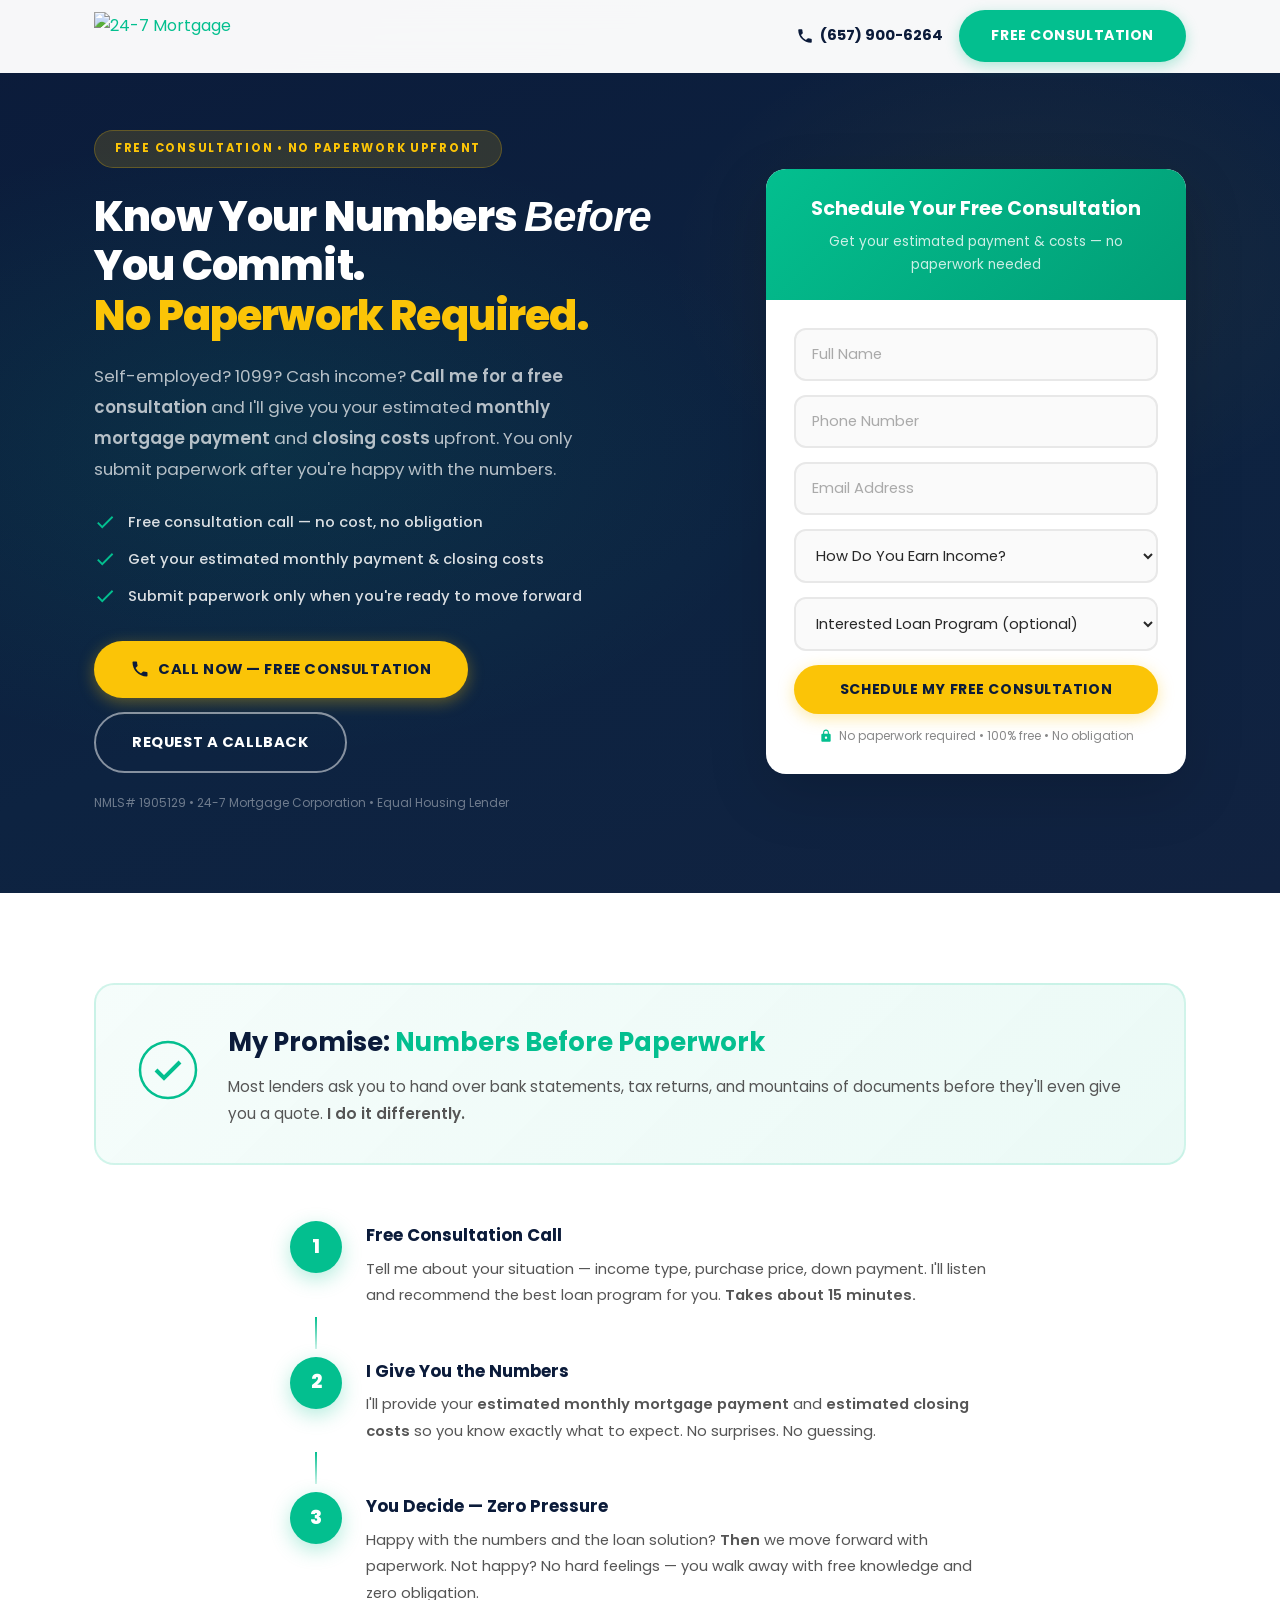
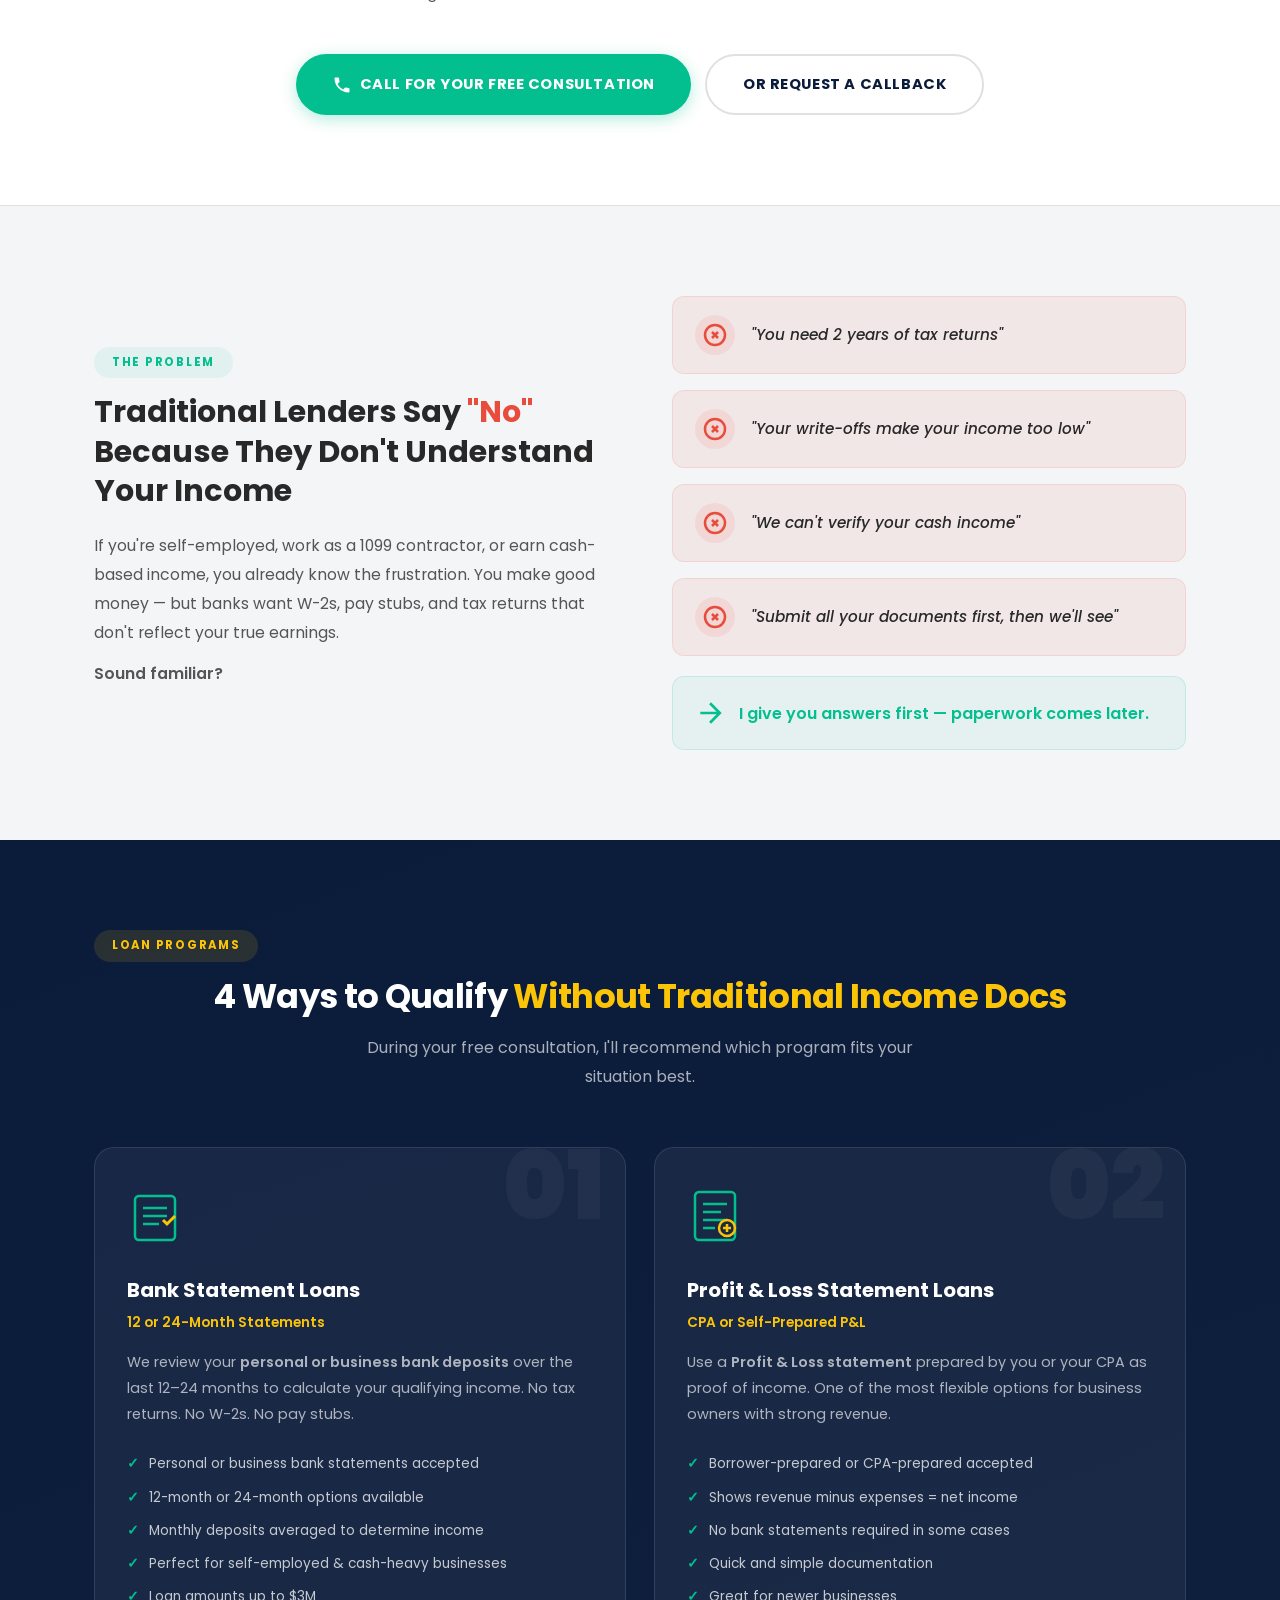
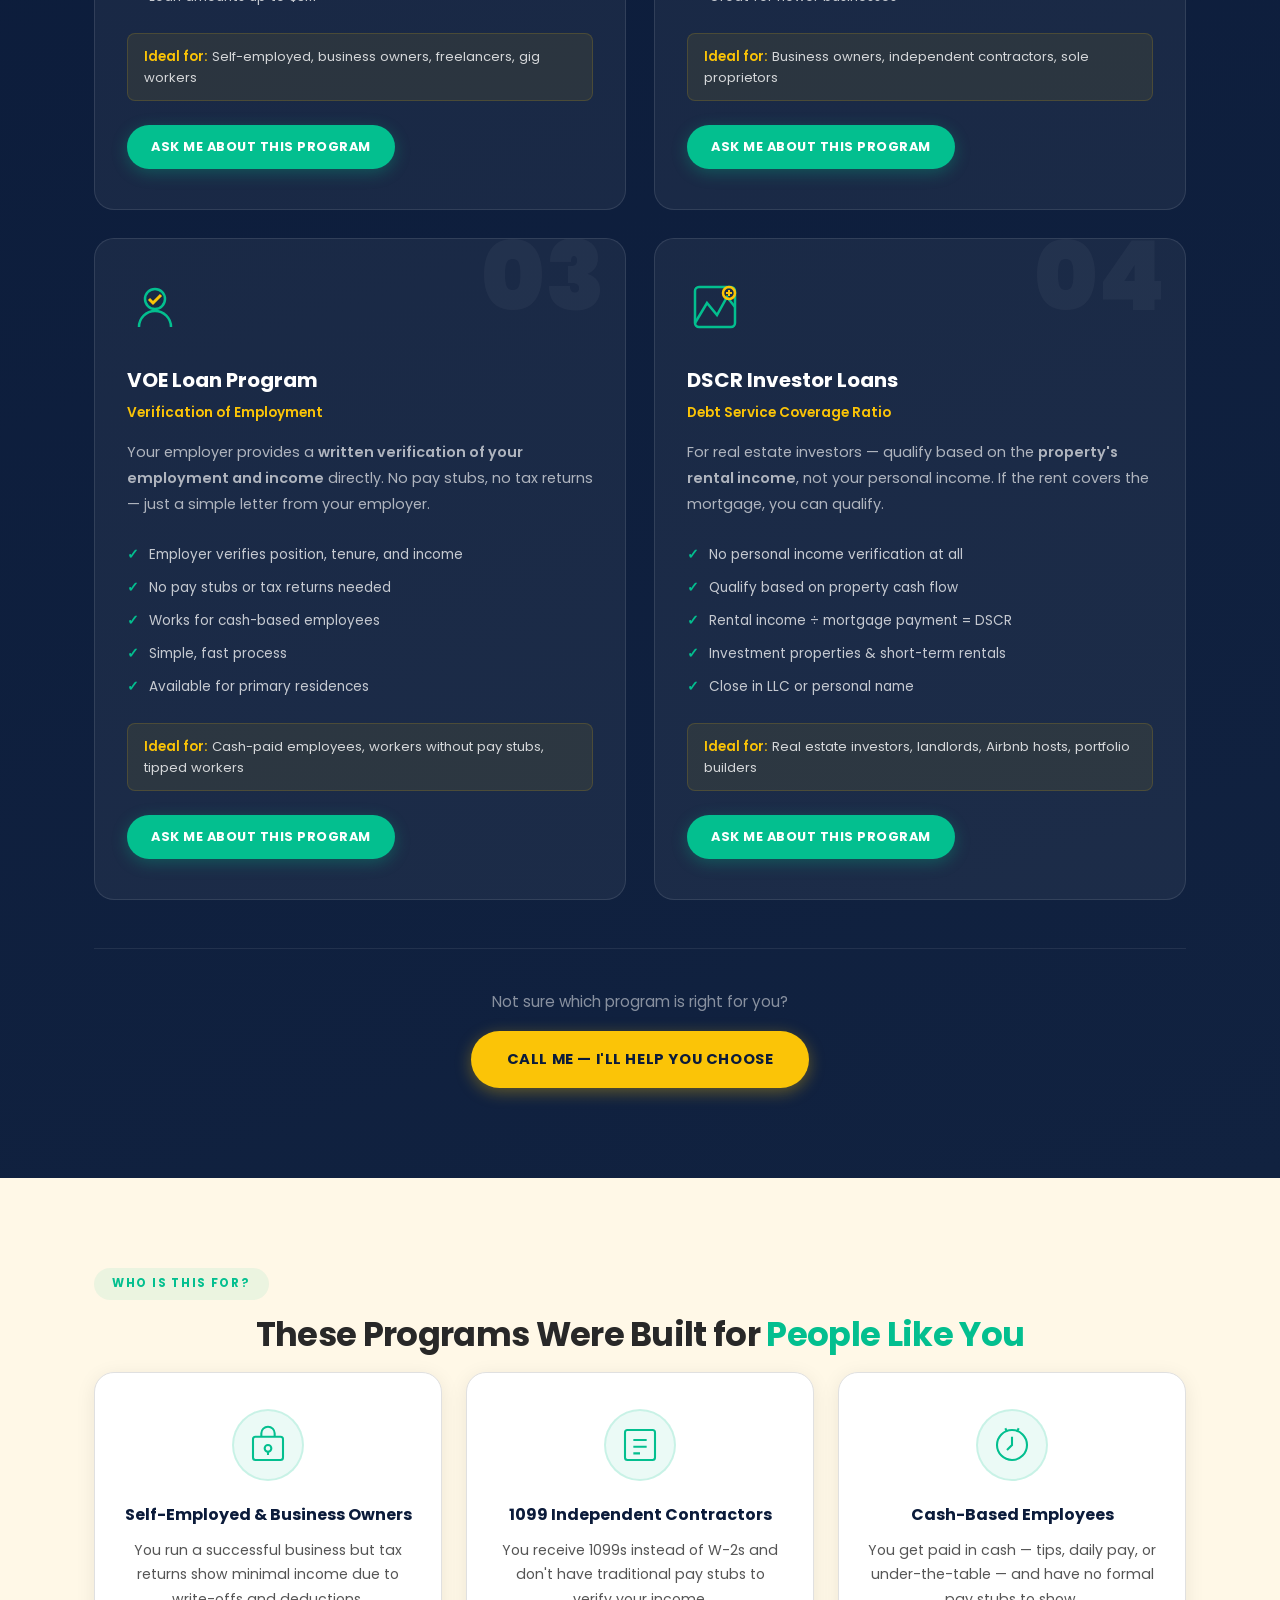
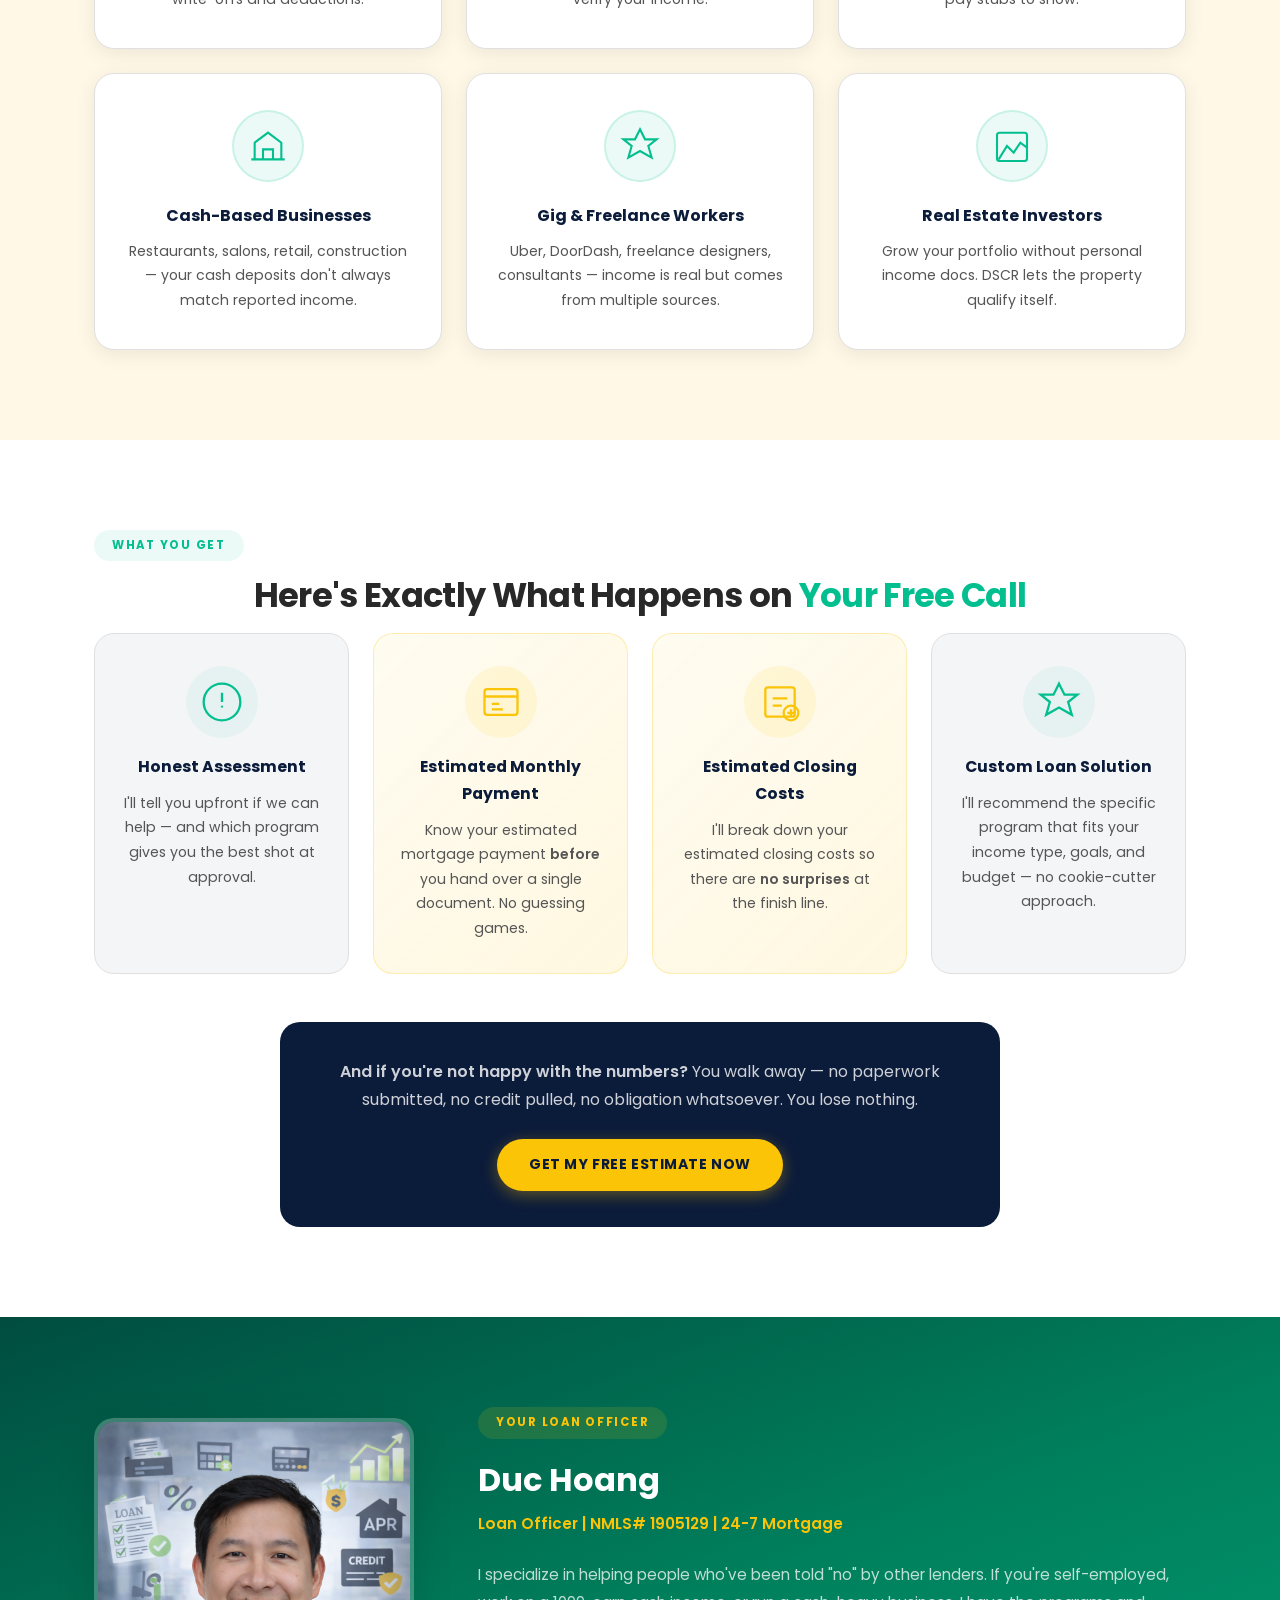
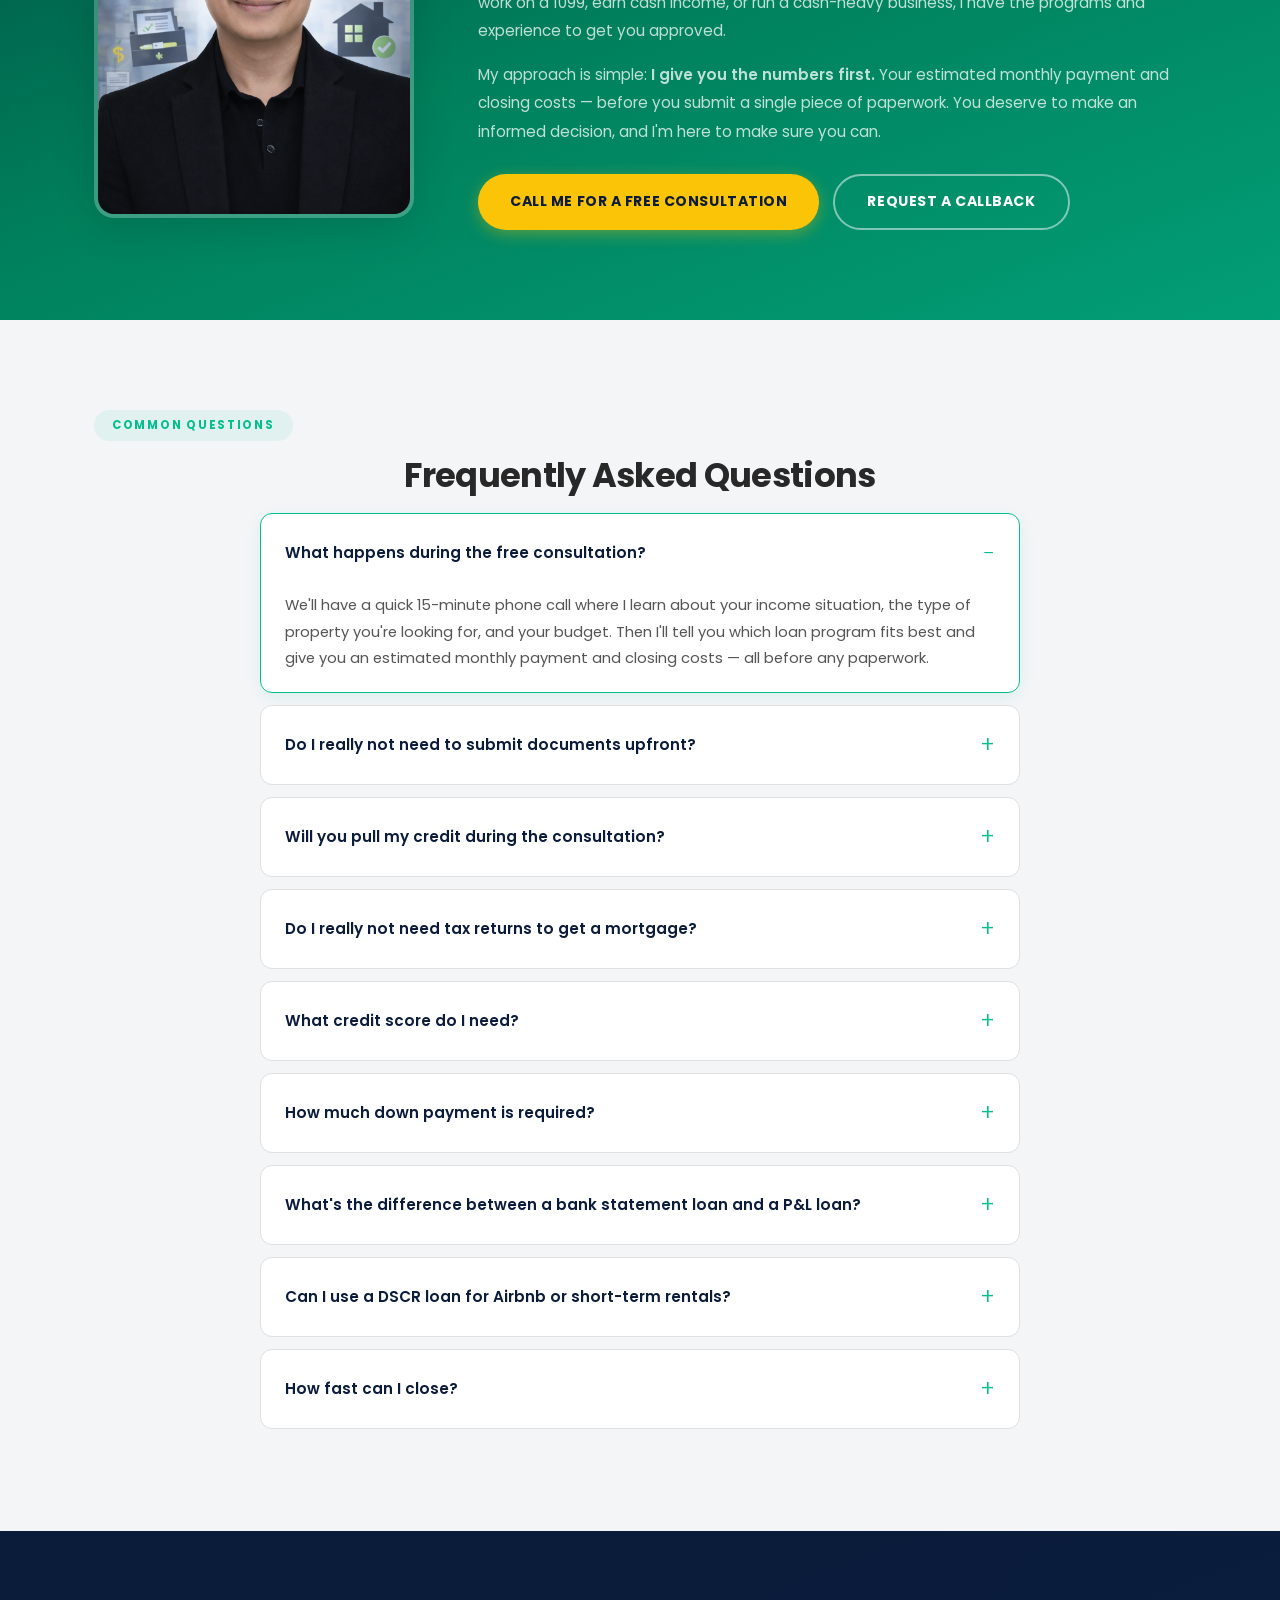
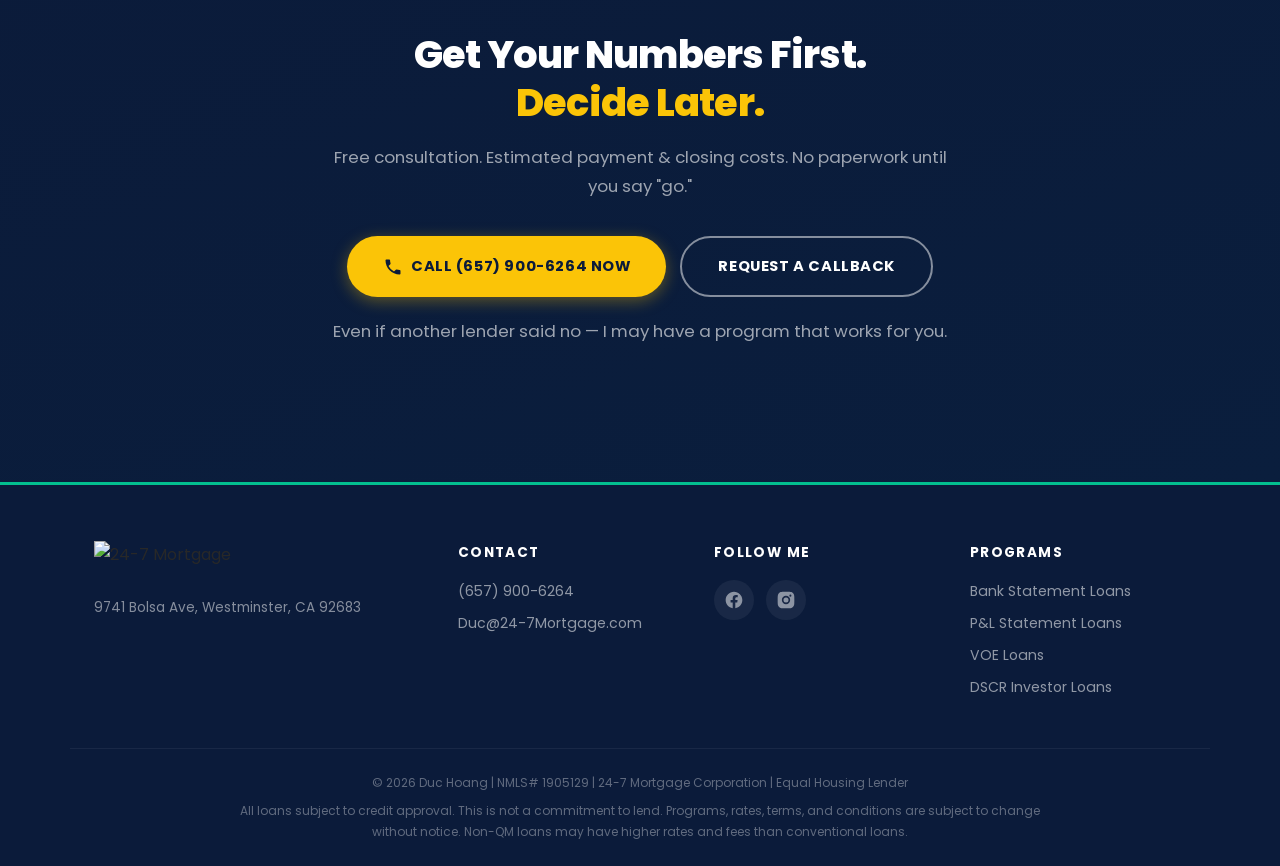
==== commit 7bb4ce2c: "Redesign landing page: free consultation-first approach + headshot Major landing page update with co" ====
--- a/no-income.html
+++ b/no-income.html
@@ -4,7 +4,7 @@
   <meta charset="UTF-8">
   <meta name="viewport" content="width=device-width, initial-scale=1.0">
   <title>No Income Verification Loans | Duc Hoang | 24-7 Mortgage</title>
-  <meta name="description" content="Self-employed? 1099 contractor? Cash-based business? Get approved without pay stubs or tax returns. Bank statement, P&L, VOE, and DSCR loan programs available. NMLS# 1905129.">
+  <meta name="description" content="Self-employed? 1099 contractor? Cash-based business? Free consultation — get your estimated monthly payment and closing costs before submitting any paperwork. NMLS# 1905129.">
   <link rel="preconnect" href="https://fonts.googleapis.com">
   <link rel="preconnect" href="https://fonts.gstatic.com" crossorigin>
   <link href="https://fonts.googleapis.com/css2?family=Poppins:wght@300;400;500;600;700;800;900&display=swap" rel="stylesheet">
@@ -23,7 +23,7 @@
           <svg viewBox="0 0 24 24" width="18" height="18" fill="currentColor"><path d="M6.62 10.79a15.053 15.053 0 006.59 6.59l2.2-2.2a1 1 0 011.01-.24c1.12.37 2.33.57 3.57.57.55 0 1 .45 1 1V20c0 .55-.45 1-1 1-9.39 0-17-7.61-17-17 0-.55.45-1 1-1h3.5c.55 0 1 .45 1 1 0 1.25.2 2.45.57 3.57.1.31.03.66-.25 1.02l-2.2 2.2z"/></svg>
           (657) 900-6264
         </a>
-        <a href="#apply" class="btn btn-header">Apply Now</a>
+        <a href="#apply" class="btn btn-header">Free Consultation</a>
       </div>
     </div>
   </header>
@@ -33,34 +33,43 @@
     <div class="hero-overlay"></div>
     <div class="container hero-grid">
       <div class="hero-text">
-        <div class="hero-badge">NO INCOME DOCS REQUIRED</div>
-        <h1>Can't Prove Your Income?<br><span class="text-gold">We Can Still Get You Approved.</span></h1>
+        <div class="hero-badge">FREE CONSULTATION &bull; NO PAPERWORK UPFRONT</div>
+        <h1>Know Your Numbers <em>Before</em> You Commit.<br><span class="text-gold">No Paperwork Required.</span></h1>
         <p class="hero-sub">
-          Specialized loan programs for <strong>self-employed</strong>, <strong>1099 contractors</strong>,
-          <strong>cash-based employees</strong>, and <strong>business owners</strong> who can't qualify
-          using traditional pay stubs or tax returns.
+          Self-employed? 1099? Cash income? <strong>Call me for a free consultation</strong> and I'll give you
+          your estimated <strong>monthly mortgage payment</strong> and <strong>closing costs</strong> upfront.
+          You only submit paperwork after you're happy with the numbers.
         </p>
-        <div class="hero-tags">
-          <span>Self-Employed</span>
-          <span>1099 Workers</span>
-          <span>Cash-Based Income</span>
-          <span>Business Owners</span>
-          <span>Gig Economy</span>
-        </div>
+
+        <div class="hero-promise">
+          <div class="promise-item">
+            <svg viewBox="0 0 24 24" width="22" height="22" fill="#03bf8f"><path d="M9 16.17L4.83 12l-1.42 1.41L9 19 21 7l-1.41-1.41L9 16.17z"/></svg>
+            <span>Free consultation call — no cost, no obligation</span>
+          </div>
+          <div class="promise-item">
+            <svg viewBox="0 0 24 24" width="22" height="22" fill="#03bf8f"><path d="M9 16.17L4.83 12l-1.42 1.41L9 19 21 7l-1.41-1.41L9 16.17z"/></svg>
+            <span>Get your estimated monthly payment &amp; closing costs</span>
+          </div>
+          <div class="promise-item">
+            <svg viewBox="0 0 24 24" width="22" height="22" fill="#03bf8f"><path d="M9 16.17L4.83 12l-1.42 1.41L9 19 21 7l-1.41-1.41L9 16.17z"/></svg>
+            <span>Submit paperwork only when you're ready to move forward</span>
+          </div>
+        </div>
+
         <div class="hero-ctas">
-          <a href="#apply" class="btn btn-gold btn-lg">Get Pre-Approved Today</a>
-          <a href="tel:6579006264" class="btn btn-white-outline btn-lg">
-            <svg viewBox="0 0 24 24" width="18" height="18" fill="currentColor"><path d="M6.62 10.79a15.053 15.053 0 006.59 6.59l2.2-2.2a1 1 0 011.01-.24c1.12.37 2.33.57 3.57.57.55 0 1 .45 1 1V20c0 .55-.45 1-1 1-9.39 0-17-7.61-17-17 0-.55.45-1 1-1h3.5c.55 0 1 .45 1 1 0 1.25.2 2.45.57 3.57.1.31.03.66-.25 1.02l-2.2 2.2z"/></svg>
-            Call (657) 900-6264
+          <a href="tel:6579006264" class="btn btn-gold btn-lg">
+            <svg viewBox="0 0 24 24" width="20" height="20" fill="currentColor"><path d="M6.62 10.79a15.053 15.053 0 006.59 6.59l2.2-2.2a1 1 0 011.01-.24c1.12.37 2.33.57 3.57.57.55 0 1 .45 1 1V20c0 .55-.45 1-1 1-9.39 0-17-7.61-17-17 0-.55.45-1 1-1h3.5c.55 0 1 .45 1 1 0 1.25.2 2.45.57 3.57.1.31.03.66-.25 1.02l-2.2 2.2z"/></svg>
+            Call Now — Free Consultation
           </a>
-        </div>
-        <p class="hero-disclaimer">Free consultation &bull; No obligation &bull; NMLS# 1905129</p>
+          <a href="#apply" class="btn btn-white-outline btn-lg">Request a Callback</a>
+        </div>
+        <p class="hero-disclaimer">NMLS# 1905129 &bull; 24-7 Mortgage Corporation &bull; Equal Housing Lender</p>
       </div>
       <div class="hero-form-col">
         <div class="hero-form-card" id="apply">
           <div class="form-card-header">
-            <h3>Get Your Free Quote</h3>
-            <p>Find out what you qualify for in minutes</p>
+            <h3>Schedule Your Free Consultation</h3>
+            <p>Get your estimated payment &amp; costs — no paperwork needed</p>
           </div>
           <form class="lead-form" id="leadForm">
             <div class="form-group">
@@ -74,7 +83,7 @@
             </div>
             <div class="form-group">
               <select name="employmentType" required>
-                <option value="" disabled selected>Employment Type</option>
+                <option value="" disabled selected>How Do You Earn Income?</option>
                 <option value="self-employed">Self-Employed / Business Owner</option>
                 <option value="1099">1099 Contractor</option>
                 <option value="cash-employee">Cash-Based Employee</option>
@@ -86,7 +95,7 @@
             </div>
             <div class="form-group">
               <select name="loanProgram">
-                <option value="" disabled selected>Interested Loan Program</option>
+                <option value="" disabled selected>Interested Loan Program (optional)</option>
                 <option value="bank-statement">Bank Statement Loan</option>
                 <option value="pl">P&L Statement Loan</option>
                 <option value="voe">VOE (Verification of Employment)</option>
@@ -94,10 +103,10 @@
                 <option value="unsure">Not Sure — Help Me Choose</option>
               </select>
             </div>
-            <button type="submit" class="btn btn-gold btn-full">Get My Free Quote</button>
+            <button type="submit" class="btn btn-gold btn-full">Schedule My Free Consultation</button>
             <p class="form-secure">
               <svg viewBox="0 0 24 24" width="14" height="14" fill="#03bf8f"><path d="M18 8h-1V6c0-2.76-2.24-5-5-5S7 3.24 7 6v2H6c-1.1 0-2 .9-2 2v10c0 1.1.9 2 2 2h12c1.1 0 2-.9 2-2V10c0-1.1-.9-2-2-2zM12 17c-1.1 0-2-.9-2-2s.9-2 2-2 2 .9 2 2-.9 2-2 2zm3.1-9H8.9V6c0-1.71 1.39-3.1 3.1-3.1s3.1 1.39 3.1 3.1v2z"/></svg>
-              Your information is secure and never shared
+              No paperwork required &bull; 100% free &bull; No obligation
             </p>
           </form>
         </div>
@@ -105,8 +114,62 @@
     </div>
   </section>
 
+  <!-- My Promise / How I'm Different -->
+  <section class="section section-promise">
+    <div class="container">
+      <div class="promise-banner">
+        <div class="promise-banner-icon">
+          <svg viewBox="0 0 64 64" width="64" height="64" fill="none" stroke="#03bf8f" stroke-width="2.5">
+            <circle cx="32" cy="32" r="28"/><path d="M20 32l8 8 16-16" stroke-width="4"/>
+          </svg>
+        </div>
+        <div class="promise-banner-text">
+          <h2>My Promise: <span class="text-teal">Numbers Before Paperwork</span></h2>
+          <p>
+            Most lenders ask you to hand over bank statements, tax returns, and mountains of documents
+            before they'll even give you a quote. <strong>I do it differently.</strong>
+          </p>
+        </div>
+      </div>
+
+      <div class="promise-steps">
+        <div class="pstep">
+          <div class="pstep-num">1</div>
+          <div class="pstep-content">
+            <h4>Free Consultation Call</h4>
+            <p>Tell me about your situation — income type, purchase price, down payment. I'll listen and recommend the best loan program for you. <strong>Takes about 15 minutes.</strong></p>
+          </div>
+        </div>
+        <div class="pstep-connector"></div>
+        <div class="pstep">
+          <div class="pstep-num">2</div>
+          <div class="pstep-content">
+            <h4>I Give You the Numbers</h4>
+            <p>I'll provide your <strong>estimated monthly mortgage payment</strong> and <strong>estimated closing costs</strong> so you know exactly what to expect. No surprises. No guessing.</p>
+          </div>
+        </div>
+        <div class="pstep-connector"></div>
+        <div class="pstep">
+          <div class="pstep-num">3</div>
+          <div class="pstep-content">
+            <h4>You Decide — Zero Pressure</h4>
+            <p>Happy with the numbers and the loan solution? <strong>Then</strong> we move forward with paperwork. Not happy? No hard feelings — you walk away with free knowledge and zero obligation.</p>
+          </div>
+        </div>
+      </div>
+
+      <div class="promise-cta-row">
+        <a href="tel:6579006264" class="btn btn-teal btn-lg">
+          <svg viewBox="0 0 24 24" width="20" height="20" fill="currentColor"><path d="M6.62 10.79a15.053 15.053 0 006.59 6.59l2.2-2.2a1 1 0 011.01-.24c1.12.37 2.33.57 3.57.57.55 0 1 .45 1 1V20c0 .55-.45 1-1 1-9.39 0-17-7.61-17-17 0-.55.45-1 1-1h3.5c.55 0 1 .45 1 1 0 1.25.2 2.45.57 3.57.1.31.03.66-.25 1.02l-2.2 2.2z"/></svg>
+          Call for Your Free Consultation
+        </a>
+        <a href="#apply" class="btn btn-outline-dark btn-lg">Or Request a Callback</a>
+      </div>
+    </div>
+  </section>
+
   <!-- Problem / Pain Point Section -->
-  <section class="section section-white">
+  <section class="section section-light">
     <div class="container">
       <div class="problem-grid">
         <div class="problem-text">
@@ -142,11 +205,11 @@
             <div class="pain-icon pain-icon-red">
               <svg viewBox="0 0 24 24" width="24" height="24" fill="none" stroke="currentColor" stroke-width="2.5"><circle cx="12" cy="12" r="10"/><path d="M15 9l-6 6M9 9l6 6"/></svg>
             </div>
-            <p>"You don't have enough employment history"</p>
+            <p>"Submit all your documents first, then we'll see"</p>
           </div>
           <div class="solution-arrow">
             <svg viewBox="0 0 24 24" width="32" height="32" fill="var(--teal)"><path d="M12 4l-1.41 1.41L16.17 11H4v2h12.17l-5.58 5.59L12 20l8-8z"/></svg>
-            <p><strong class="text-teal">I specialize in solving exactly this.</strong></p>
+            <p><strong class="text-teal">I give you answers first — paperwork comes later.</strong></p>
           </div>
         </div>
       </div>
@@ -158,7 +221,7 @@
     <div class="container">
       <p class="section-label section-label-gold">Loan Programs</p>
       <h2 class="section-heading light">4 Ways to Qualify <span class="text-gold">Without Traditional Income Docs</span></h2>
-      <p class="section-sub light">Each program is designed for people with real income that just doesn't fit the traditional mold.</p>
+      <p class="section-sub light">During your free consultation, I'll recommend which program fits your situation best.</p>
 
       <div class="programs-grid">
 
@@ -180,13 +243,13 @@
             <li>Personal or business bank statements accepted</li>
             <li>12-month or 24-month options available</li>
             <li>Monthly deposits averaged to determine income</li>
-            <li>Perfect for self-employed & cash-heavy businesses</li>
+            <li>Perfect for self-employed &amp; cash-heavy businesses</li>
             <li>Loan amounts up to $3M</li>
           </ul>
           <div class="prog-ideal">
             <strong>Ideal for:</strong> Self-employed, business owners, freelancers, gig workers
           </div>
-          <a href="#apply" class="btn btn-teal btn-sm">Apply for This Program</a>
+          <a href="tel:6579006264" class="btn btn-teal btn-sm">Ask Me About This Program</a>
         </div>
 
         <!-- Program 2: P&L Statement -->
@@ -201,7 +264,7 @@
           <p class="prog-subtitle">CPA or Self-Prepared P&amp;L</p>
           <p class="prog-desc">
             Use a <strong>Profit &amp; Loss statement</strong> prepared by you or your CPA as proof of income.
-            This is one of the most flexible options for business owners with strong revenue.
+            One of the most flexible options for business owners with strong revenue.
           </p>
           <ul class="prog-list">
             <li>Borrower-prepared or CPA-prepared accepted</li>
@@ -213,7 +276,7 @@
           <div class="prog-ideal">
             <strong>Ideal for:</strong> Business owners, independent contractors, sole proprietors
           </div>
-          <a href="#apply" class="btn btn-teal btn-sm">Apply for This Program</a>
+          <a href="tel:6579006264" class="btn btn-teal btn-sm">Ask Me About This Program</a>
         </div>
 
         <!-- Program 3: VOE -->
@@ -228,7 +291,7 @@
           <p class="prog-subtitle">Verification of Employment</p>
           <p class="prog-desc">
             Your employer provides a <strong>written verification of your employment and income</strong>
-            directly. No pay stubs, no tax returns needed — just a simple letter from your employer.
+            directly. No pay stubs, no tax returns — just a simple letter from your employer.
           </p>
           <ul class="prog-list">
             <li>Employer verifies position, tenure, and income</li>
@@ -240,7 +303,7 @@
           <div class="prog-ideal">
             <strong>Ideal for:</strong> Cash-paid employees, workers without pay stubs, tipped workers
           </div>
-          <a href="#apply" class="btn btn-teal btn-sm">Apply for This Program</a>
+          <a href="tel:6579006264" class="btn btn-teal btn-sm">Ask Me About This Program</a>
         </div>
 
         <!-- Program 4: DSCR -->
@@ -260,16 +323,21 @@
           <ul class="prog-list">
             <li>No personal income verification at all</li>
             <li>Qualify based on property cash flow</li>
-            <li>Rental income ÷ mortgage payment = DSCR</li>
+            <li>Rental income &divide; mortgage payment = DSCR</li>
             <li>Investment properties &amp; short-term rentals</li>
             <li>Close in LLC or personal name</li>
           </ul>
           <div class="prog-ideal">
             <strong>Ideal for:</strong> Real estate investors, landlords, Airbnb hosts, portfolio builders
           </div>
-          <a href="#apply" class="btn btn-teal btn-sm">Apply for This Program</a>
-        </div>
-
+          <a href="tel:6579006264" class="btn btn-teal btn-sm">Ask Me About This Program</a>
+        </div>
+
+      </div>
+
+      <div class="programs-bottom-cta">
+        <p>Not sure which program is right for you?</p>
+        <a href="tel:6579006264" class="btn btn-gold btn-lg">Call Me — I'll Help You Choose</a>
       </div>
     </div>
   </section>
@@ -277,7 +345,7 @@
   <!-- Who Is This For Section -->
   <section class="section section-warm">
     <div class="container">
-      <p class="section-label">Who Qualifies?</p>
+      <p class="section-label">Who Is This For?</p>
       <h2 class="section-heading">These Programs Were Built for <span class="text-teal">People Like You</span></h2>
 
       <div class="who-grid">
@@ -288,7 +356,7 @@
             </svg>
           </div>
           <h4>Self-Employed &amp; Business Owners</h4>
-          <p>You run a successful business but your tax returns show minimal income due to write-offs and deductions.</p>
+          <p>You run a successful business but tax returns show minimal income due to write-offs and deductions.</p>
         </div>
         <div class="who-card">
           <div class="who-icon">
@@ -297,7 +365,7 @@
             </svg>
           </div>
           <h4>1099 Independent Contractors</h4>
-          <p>You receive 1099s instead of W-2s and don't have traditional pay stubs to verify income.</p>
+          <p>You receive 1099s instead of W-2s and don't have traditional pay stubs to verify your income.</p>
         </div>
         <div class="who-card">
           <div class="who-icon">
@@ -306,7 +374,7 @@
             </svg>
           </div>
           <h4>Cash-Based Employees</h4>
-          <p>You get paid in cash — tips, daily pay, or under-the-table — and have no formal pay stubs to show lenders.</p>
+          <p>You get paid in cash — tips, daily pay, or under-the-table — and have no formal pay stubs to show.</p>
         </div>
         <div class="who-card">
           <div class="who-icon">
@@ -315,7 +383,7 @@
             </svg>
           </div>
           <h4>Cash-Based Businesses</h4>
-          <p>Your business deals primarily in cash — restaurants, salons, retail, construction — and deposits don't always match reported income.</p>
+          <p>Restaurants, salons, retail, construction — your cash deposits don't always match reported income.</p>
         </div>
         <div class="who-card">
           <div class="who-icon">
@@ -324,7 +392,7 @@
             </svg>
           </div>
           <h4>Gig &amp; Freelance Workers</h4>
-          <p>Uber, DoorDash, freelance designers, consultants — your income is real but comes from multiple sources.</p>
+          <p>Uber, DoorDash, freelance designers, consultants — income is real but comes from multiple sources.</p>
         </div>
         <div class="who-card">
           <div class="who-icon">
@@ -333,39 +401,64 @@
             </svg>
           </div>
           <h4>Real Estate Investors</h4>
-          <p>You want to grow your portfolio but don't want to use personal income docs. DSCR lets the property qualify itself.</p>
-        </div>
-      </div>
-    </div>
-  </section>
-
-  <!-- How It Works -->
+          <p>Grow your portfolio without personal income docs. DSCR lets the property qualify itself.</p>
+        </div>
+      </div>
+    </div>
+  </section>
+
+  <!-- What You Get Section (Consultation Value) -->
   <section class="section section-white">
     <div class="container">
-      <p class="section-label">How It Works</p>
-      <h2 class="section-heading">From Application to Keys in <span class="text-teal">3 Simple Steps</span></h2>
-
-      <div class="steps-row">
-        <div class="step">
-          <div class="step-num">1</div>
-          <h4>Free Consultation</h4>
-          <p>Call or fill out the form. We'll discuss your income situation and match you with the right program — <strong>no cost, no commitment</strong>.</p>
-        </div>
-        <div class="step-arrow">
-          <svg viewBox="0 0 40 20" width="40" height="20"><path d="M0 10h32M26 4l8 6-8 6" fill="none" stroke="#03bf8f" stroke-width="2.5"/></svg>
-        </div>
-        <div class="step">
-          <div class="step-num">2</div>
-          <h4>Easy Documentation</h4>
-          <p>Provide bank statements, a P&amp;L, or employer letter — <strong>no tax returns, no pay stubs</strong>. We handle the rest.</p>
-        </div>
-        <div class="step-arrow">
-          <svg viewBox="0 0 40 20" width="40" height="20"><path d="M0 10h32M26 4l8 6-8 6" fill="none" stroke="#03bf8f" stroke-width="2.5"/></svg>
-        </div>
-        <div class="step">
-          <div class="step-num">3</div>
-          <h4>Close &amp; Get Your Keys</h4>
-          <p>Fast approval, smooth closing. <strong>You're a homeowner</strong> — even without traditional income docs.</p>
+      <p class="section-label">What You Get</p>
+      <h2 class="section-heading">Here's Exactly What Happens on <span class="text-teal">Your Free Call</span></h2>
+
+      <div class="get-grid">
+        <div class="get-card">
+          <div class="get-icon">
+            <svg viewBox="0 0 48 48" width="44" height="44" fill="none" stroke="#03bf8f" stroke-width="2.5">
+              <circle cx="24" cy="24" r="20"/><path d="M24 14v10M24 28v2"/>
+            </svg>
+          </div>
+          <h4>Honest Assessment</h4>
+          <p>I'll tell you upfront if we can help — and which program gives you the best shot at approval.</p>
+        </div>
+        <div class="get-card get-card-highlight">
+          <div class="get-icon">
+            <svg viewBox="0 0 48 48" width="44" height="44" fill="none" stroke="#fbc407" stroke-width="2.5">
+              <rect x="6" y="10" width="36" height="28" rx="3"/><path d="M6 18h36"/><path d="M14 26h8M14 32h12"/>
+            </svg>
+          </div>
+          <h4>Estimated Monthly Payment</h4>
+          <p>Know your estimated mortgage payment <strong>before</strong> you hand over a single document. No guessing games.</p>
+        </div>
+        <div class="get-card get-card-highlight">
+          <div class="get-icon">
+            <svg viewBox="0 0 48 48" width="44" height="44" fill="none" stroke="#fbc407" stroke-width="2.5">
+              <rect x="8" y="8" width="32" height="32" rx="3"/><path d="M16 20h16M16 28h10"/><circle cx="36" cy="36" r="8" fill="none"/><path d="M36 32v8M32 36h8"/>
+            </svg>
+          </div>
+          <h4>Estimated Closing Costs</h4>
+          <p>I'll break down your estimated closing costs so there are <strong>no surprises</strong> at the finish line.</p>
+        </div>
+        <div class="get-card">
+          <div class="get-icon">
+            <svg viewBox="0 0 48 48" width="44" height="44" fill="none" stroke="#03bf8f" stroke-width="2.5">
+              <path d="M24 4l6 12h14l-10 8 4 14-14-8-14 8 4-14L4 16h14z"/>
+            </svg>
+          </div>
+          <h4>Custom Loan Solution</h4>
+          <p>I'll recommend the specific program that fits your income type, goals, and budget — no cookie-cutter approach.</p>
+        </div>
+      </div>
+
+      <div class="get-bottom">
+        <div class="get-bottom-box">
+          <p class="get-bottom-text">
+            <strong>And if you're not happy with the numbers?</strong> You walk away — no paperwork submitted,
+            no credit pulled, no obligation whatsoever. You lose nothing.
+          </p>
+          <a href="tel:6579006264" class="btn btn-gold">Get My Free Estimate Now</a>
         </div>
       </div>
     </div>
@@ -375,8 +468,7 @@
   <section class="section section-teal" id="about">
     <div class="container about-row">
       <div class="about-photo-wrap">
-        <img src="headshot.jpg" alt="Duc Hoang - Loan Officer"
-             onerror="this.style.display='none'; this.parentElement.classList.add('placeholder-active');">
+        <img src="headshot.jpg" alt="Duc Hoang - Loan Officer">
       </div>
       <div class="about-content">
         <p class="section-label section-label-gold">Your Loan Officer</p>
@@ -388,13 +480,13 @@
           I have the programs and experience to get you approved.
         </p>
         <p class="about-bio-light">
-          With 5+ years in the mortgage industry and hundreds of families helped, I understand
-          the unique challenges of non-traditional income borrowers. My job is to find the
-          right loan for your situation — and make the process simple.
+          My approach is simple: <strong>I give you the numbers first.</strong> Your estimated monthly
+          payment and closing costs — before you submit a single piece of paperwork. You deserve
+          to make an informed decision, and I'm here to make sure you can.
         </p>
         <div class="about-ctas">
-          <a href="tel:6579006264" class="btn btn-gold">Call Me Now</a>
-          <a href="#apply" class="btn btn-white-outline">Get Pre-Approved</a>
+          <a href="tel:6579006264" class="btn btn-gold">Call Me for a Free Consultation</a>
+          <a href="#apply" class="btn btn-white-outline">Request a Callback</a>
         </div>
       </div>
     </div>
@@ -407,29 +499,37 @@
       <h2 class="section-heading">Frequently Asked Questions</h2>
 
       <div class="faq-list">
+        <details class="faq-item" open>
+          <summary>What happens during the free consultation?</summary>
+          <p>We'll have a quick 15-minute phone call where I learn about your income situation, the type of property you're looking for, and your budget. Then I'll tell you which loan program fits best and give you an estimated monthly payment and closing costs — all before any paperwork.</p>
+        </details>
+        <details class="faq-item">
+          <summary>Do I really not need to submit documents upfront?</summary>
+          <p>Correct. I'll provide your estimates based on our conversation. You only submit bank statements, P&L, or other documents after you've reviewed the numbers and decided you want to move forward.</p>
+        </details>
+        <details class="faq-item">
+          <summary>Will you pull my credit during the consultation?</summary>
+          <p>No. I won't pull your credit until you give me the green light to proceed. The consultation is completely non-committal.</p>
+        </details>
         <details class="faq-item">
           <summary>Do I really not need tax returns to get a mortgage?</summary>
           <p>Correct. Our bank statement, P&L, and VOE programs do not require tax returns. We use alternative documentation to verify your income and ability to repay.</p>
         </details>
         <details class="faq-item">
           <summary>What credit score do I need?</summary>
-          <p>Minimum credit scores vary by program but generally start around 620. The higher your score, the better your rate and terms. Contact me to discuss your specific situation.</p>
+          <p>Minimum credit scores vary by program but generally start around 620. The higher your score, the better your rate and terms. We'll discuss this on our call.</p>
         </details>
         <details class="faq-item">
           <summary>How much down payment is required?</summary>
-          <p>Most non-QM programs require 10–20% down depending on the loan amount and your credit profile. Some programs may offer options with as little as 10% down.</p>
-        </details>
-        <details class="faq-item">
-          <summary>I'm a cash-based employee — can I still qualify?</summary>
-          <p>Yes! Our VOE program allows your employer to verify your income directly with a letter. We also have bank statement options if your cash deposits are consistent.</p>
+          <p>Most non-QM programs require 10–20% down depending on the loan amount and credit profile. Some programs may offer options with as little as 10% down. I'll give you the exact number during our call.</p>
         </details>
         <details class="faq-item">
           <summary>What's the difference between a bank statement loan and a P&L loan?</summary>
-          <p>A bank statement loan uses 12–24 months of your actual bank deposits to calculate income. A P&L loan uses a Profit & Loss statement (prepared by you or your CPA) showing business revenue and expenses. Both avoid tax returns entirely.</p>
-        </details>
-        <details class="faq-item">
-          <summary>Can I use a DSCR loan for an Airbnb or short-term rental?</summary>
-          <p>Absolutely. DSCR loans work great for short-term rentals and Airbnb properties. We use the projected rental income from the property to qualify — your personal income isn't a factor.</p>
+          <p>A bank statement loan uses 12–24 months of actual bank deposits to calculate income. A P&L loan uses a Profit & Loss statement showing business revenue and expenses. Both avoid tax returns entirely. I'll recommend which one is better for you.</p>
+        </details>
+        <details class="faq-item">
+          <summary>Can I use a DSCR loan for Airbnb or short-term rentals?</summary>
+          <p>Absolutely. DSCR loans work great for short-term rentals and Airbnb properties. We use the projected rental income to qualify — your personal income isn't a factor.</p>
         </details>
         <details class="faq-item">
           <summary>How fast can I close?</summary>
@@ -442,12 +542,16 @@
   <!-- Final CTA Section -->
   <section class="section section-cta">
     <div class="container cta-center">
-      <h2>Stop Getting Denied.<br><span class="text-gold">Start Getting Approved.</span></h2>
-      <p>Even if another lender said no — I may have a program that works for you. Let's talk.</p>
+      <h2>Get Your Numbers First.<br><span class="text-gold">Decide Later.</span></h2>
+      <p>Free consultation. Estimated payment &amp; closing costs. No paperwork until you say "go."</p>
       <div class="cta-buttons">
-        <a href="#apply" class="btn btn-gold btn-lg">Get Pre-Approved Now</a>
-        <a href="tel:6579006264" class="btn btn-white-outline btn-lg">Call (657) 900-6264</a>
-      </div>
+        <a href="tel:6579006264" class="btn btn-gold btn-lg">
+          <svg viewBox="0 0 24 24" width="20" height="20" fill="currentColor"><path d="M6.62 10.79a15.053 15.053 0 006.59 6.59l2.2-2.2a1 1 0 011.01-.24c1.12.37 2.33.57 3.57.57.55 0 1 .45 1 1V20c0 .55-.45 1-1 1-9.39 0-17-7.61-17-17 0-.55.45-1 1-1h3.5c.55 0 1 .45 1 1 0 1.25.2 2.45.57 3.57.1.31.03.66-.25 1.02l-2.2 2.2z"/></svg>
+          Call (657) 900-6264 Now
+        </a>
+        <a href="#apply" class="btn btn-white-outline btn-lg">Request a Callback</a>
+      </div>
+      <p class="cta-sub">Even if another lender said no — I may have a program that works for you.</p>
     </div>
   </section>
 
@@ -500,13 +604,14 @@
       e.preventDefault();
       const card = document.querySelector('.hero-form-card');
       card.innerHTML = `
-        <div style="text-align:center;padding:60px 24px;">
+        <div style="text-align:center;padding:48px 24px;">
           <svg viewBox="0 0 48 48" width="56" height="56" fill="none" stroke="#03bf8f" stroke-width="2.5">
             <circle cx="24" cy="24" r="20"/><path d="M14 24l6 6 14-14"/>
           </svg>
-          <h3 style="margin:16px 0 8px;color:#0B1B3A;font-size:1.3rem;">Application Received!</h3>
-          <p style="color:#555;font-size:0.95rem;">Thank you! I'll review your info and reach out within a few hours.</p>
-          <a href="tel:6579006264" style="display:inline-block;margin-top:20px;background:#fbc407;color:#0B1B3A;padding:12px 28px;border-radius:50px;font-weight:700;text-decoration:none;">Call Me Now</a>
+          <h3 style="margin:16px 0 8px;color:#0B1B3A;font-size:1.25rem;">I'll Call You Shortly!</h3>
+          <p style="color:#555;font-size:0.92rem;line-height:1.7;margin-bottom:4px;">Thank you! I'll reach out within a few hours to schedule your free consultation.</p>
+          <p style="color:#888;font-size:0.82rem;margin-bottom:20px;">Want to talk sooner?</p>
+          <a href="tel:6579006264" style="display:inline-block;background:#fbc407;color:#0B1B3A;padding:14px 32px;border-radius:50px;font-weight:700;text-decoration:none;font-size:0.9rem;">Call Me Now — (657) 900-6264</a>
         </div>`;
     });
 
--- a/no-income.css
+++ b/no-income.css
@@ -235,6 +235,24 @@
   font-weight: 500;
 }
 
+.hero-promise {
+  display: flex;
+  flex-direction: column;
+  gap: 12px;
+  margin-bottom: 32px;
+}
+
+.promise-item {
+  display: flex;
+  align-items: center;
+  gap: 12px;
+  font-size: 0.92rem;
+  color: rgba(255,255,255,0.85);
+  font-weight: 500;
+}
+
+.promise-item svg { flex-shrink: 0; }
+
 .hero-ctas { display: flex; gap: 14px; flex-wrap: wrap; margin-bottom: 20px; }
 
 .hero-disclaimer {
@@ -626,6 +644,198 @@
   line-height: 1.8;
 }
 
+/* ===== Promise Section ===== */
+.section-promise {
+  background: #fff;
+  padding: 90px 0;
+  border-bottom: 1px solid var(--border);
+}
+
+.promise-banner {
+  display: flex;
+  align-items: center;
+  gap: 28px;
+  margin-bottom: 56px;
+  background: linear-gradient(135deg, rgba(3,191,143,0.04), rgba(3,191,143,0.08));
+  border: 2px solid rgba(3,191,143,0.15);
+  border-radius: var(--radius);
+  padding: 36px 40px;
+}
+
+.promise-banner-icon { flex-shrink: 0; }
+
+.promise-banner-text h2 {
+  font-size: 1.6rem;
+  font-weight: 700;
+  color: var(--dark);
+  margin-bottom: 8px;
+  text-align: left;
+}
+
+.promise-banner-text p {
+  color: var(--text-light);
+  font-size: 0.95rem;
+  line-height: 1.8;
+}
+
+.promise-steps {
+  max-width: 700px;
+  margin: 0 auto 48px;
+}
+
+.pstep {
+  display: flex;
+  gap: 24px;
+  align-items: flex-start;
+}
+
+.pstep-num {
+  width: 52px; height: 52px;
+  border-radius: 50%;
+  background: var(--teal);
+  color: #fff;
+  font-size: 1.2rem;
+  font-weight: 800;
+  display: flex; align-items: center; justify-content: center;
+  flex-shrink: 0;
+  box-shadow: 0 6px 20px rgba(3,191,143,0.3);
+}
+
+.pstep-content h4 {
+  font-size: 1.05rem;
+  font-weight: 700;
+  color: var(--dark);
+  margin-bottom: 6px;
+}
+
+.pstep-content p {
+  color: var(--text-light);
+  font-size: 0.92rem;
+  line-height: 1.8;
+}
+
+.pstep-connector {
+  width: 2px;
+  height: 32px;
+  background: linear-gradient(to bottom, var(--teal), rgba(3,191,143,0.2));
+  margin: 8px 0 8px 25px;
+}
+
+.promise-cta-row {
+  display: flex;
+  gap: 14px;
+  justify-content: center;
+  flex-wrap: wrap;
+}
+
+.btn-outline-dark {
+  background: transparent;
+  color: var(--dark);
+  border: 2px solid var(--border);
+}
+
+.btn-outline-dark:hover {
+  border-color: var(--teal);
+  color: var(--teal);
+  transform: translateY(-2px);
+}
+
+/* ===== Programs Bottom CTA ===== */
+.programs-bottom-cta {
+  text-align: center;
+  margin-top: 48px;
+  padding-top: 40px;
+  border-top: 1px solid rgba(255,255,255,0.08);
+}
+
+.programs-bottom-cta p {
+  color: rgba(255,255,255,0.5);
+  font-size: 0.95rem;
+  margin-bottom: 16px;
+}
+
+/* ===== What You Get ===== */
+.get-grid {
+  display: grid;
+  grid-template-columns: repeat(4, 1fr);
+  gap: 24px;
+  margin-bottom: 48px;
+}
+
+.get-card {
+  background: var(--bg-light);
+  border: 1px solid var(--border);
+  border-radius: var(--radius);
+  padding: 32px 24px;
+  text-align: center;
+  transition: all var(--transition);
+}
+
+.get-card:hover {
+  transform: translateY(-6px);
+  box-shadow: var(--shadow-lg);
+  border-color: var(--teal);
+}
+
+.get-card-highlight {
+  background: linear-gradient(135deg, rgba(251,196,7,0.06), rgba(251,196,7,0.12));
+  border-color: rgba(251,196,7,0.25);
+}
+
+.get-card-highlight:hover {
+  border-color: var(--gold);
+}
+
+.get-icon {
+  margin: 0 auto 16px;
+  width: 72px; height: 72px;
+  border-radius: 50%;
+  background: rgba(3,191,143,0.06);
+  display: flex; align-items: center; justify-content: center;
+}
+
+.get-card-highlight .get-icon {
+  background: rgba(251,196,7,0.1);
+}
+
+.get-card h4 {
+  font-size: 0.98rem;
+  font-weight: 700;
+  color: var(--dark);
+  margin-bottom: 10px;
+}
+
+.get-card p {
+  font-size: 0.88rem;
+  color: var(--text-light);
+  line-height: 1.75;
+}
+
+.get-bottom {
+  max-width: 720px;
+  margin: 0 auto;
+}
+
+.get-bottom-box {
+  background: var(--dark);
+  border-radius: var(--radius);
+  padding: 36px 40px;
+  text-align: center;
+}
+
+.get-bottom-text {
+  color: rgba(255,255,255,0.8);
+  font-size: 1rem;
+  line-height: 1.8;
+  margin-bottom: 24px;
+}
+
+.cta-sub {
+  font-size: 0.82rem;
+  color: rgba(255,255,255,0.4);
+  margin-top: 20px;
+}
+
 /* ===== Final CTA ===== */
 .section-cta {
   background: linear-gradient(160deg, var(--dark) 0%, #0a1e3d 100%);
@@ -743,15 +953,20 @@
   .hero-form-col { max-width: 480px; margin: 0 auto; }
   .hero-text { text-align: center; }
   .hero-sub { margin: 0 auto 24px; }
-  .hero-tags { justify-content: center; }
+  .hero-promise { align-items: center; }
   .hero-ctas { justify-content: center; }
   .hero-disclaimer { text-align: center; }
+
+  .promise-banner { flex-direction: column; text-align: center; }
+  .promise-banner-text h2 { text-align: center; }
 
   .problem-grid { grid-template-columns: 1fr; gap: 40px; }
   .problem-text h2 { text-align: center; }
   .problem-text .section-label { text-align: center; }
 
   .programs-grid { grid-template-columns: 1fr; max-width: 560px; margin: 0 auto; }
+
+  .get-grid { grid-template-columns: repeat(2, 1fr); }
 
   .about-row { grid-template-columns: 1fr; gap: 40px; text-align: center; }
   .about-photo-wrap { margin: 0 auto; width: 260px; height: 320px; }
@@ -763,15 +978,19 @@
   .header-phone span { display: none; }
   .hero { padding: 110px 0 60px; }
   .hero h1 { font-size: 1.8rem; }
-  .section { padding: 64px 0; }
+  .section, .section-promise { padding: 64px 0; }
   .section-heading { font-size: 1.6rem; }
 
   .who-grid { grid-template-columns: 1fr; max-width: 400px; margin: 0 auto; }
+  .get-grid { grid-template-columns: 1fr; max-width: 400px; margin: 0 auto; }
 
   .steps-row { flex-direction: column; align-items: center; gap: 32px; }
   .step-arrow { display: none; }
 
   .cta-center h2 { font-size: 1.8rem; }
+
+  .promise-banner { padding: 28px 24px; }
+  .get-bottom-box { padding: 28px 24px; }
 
   .footer-top { grid-template-columns: 1fr 1fr; gap: 32px; }
 }
@@ -780,5 +999,6 @@
   .hero-ctas { flex-direction: column; }
   .btn-lg { width: 100%; justify-content: center; }
   .cta-buttons { flex-direction: column; align-items: center; }
+  .promise-cta-row { flex-direction: column; align-items: center; }
   .footer-top { grid-template-columns: 1fr; }
 }
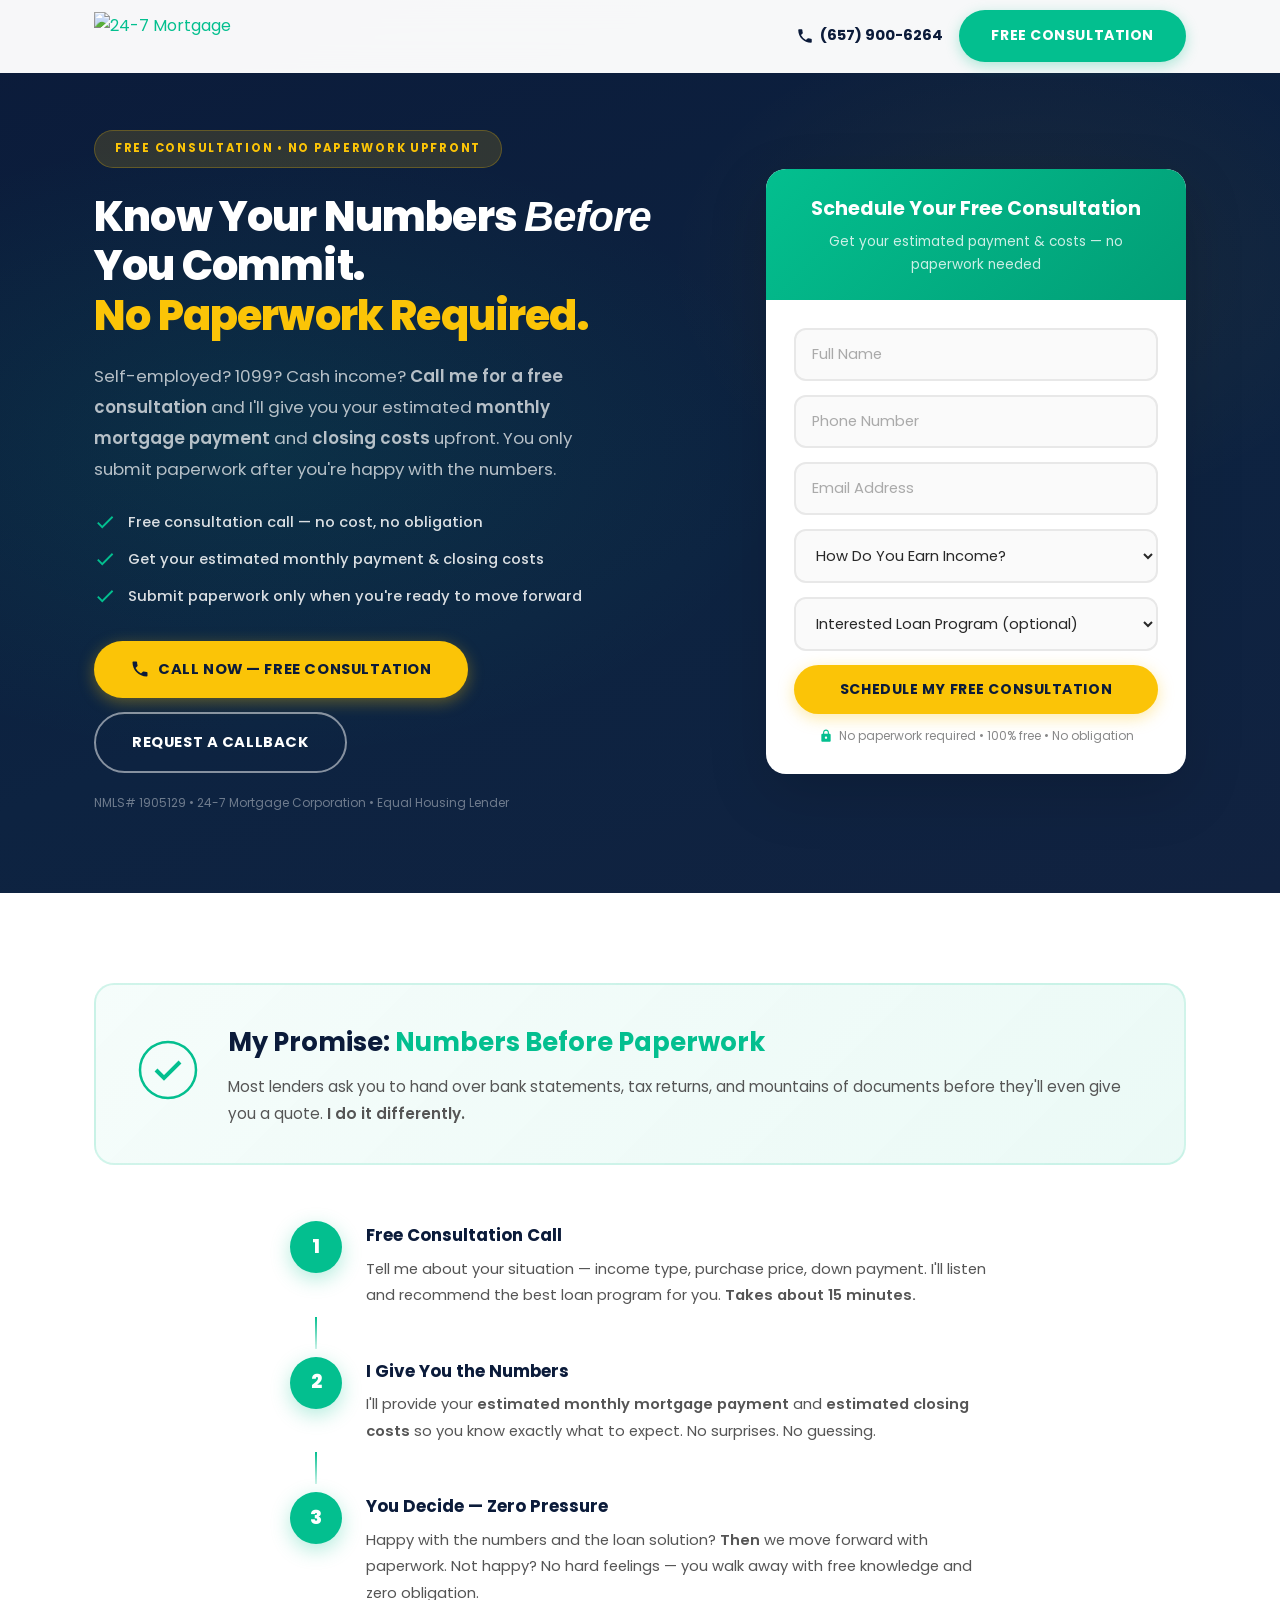
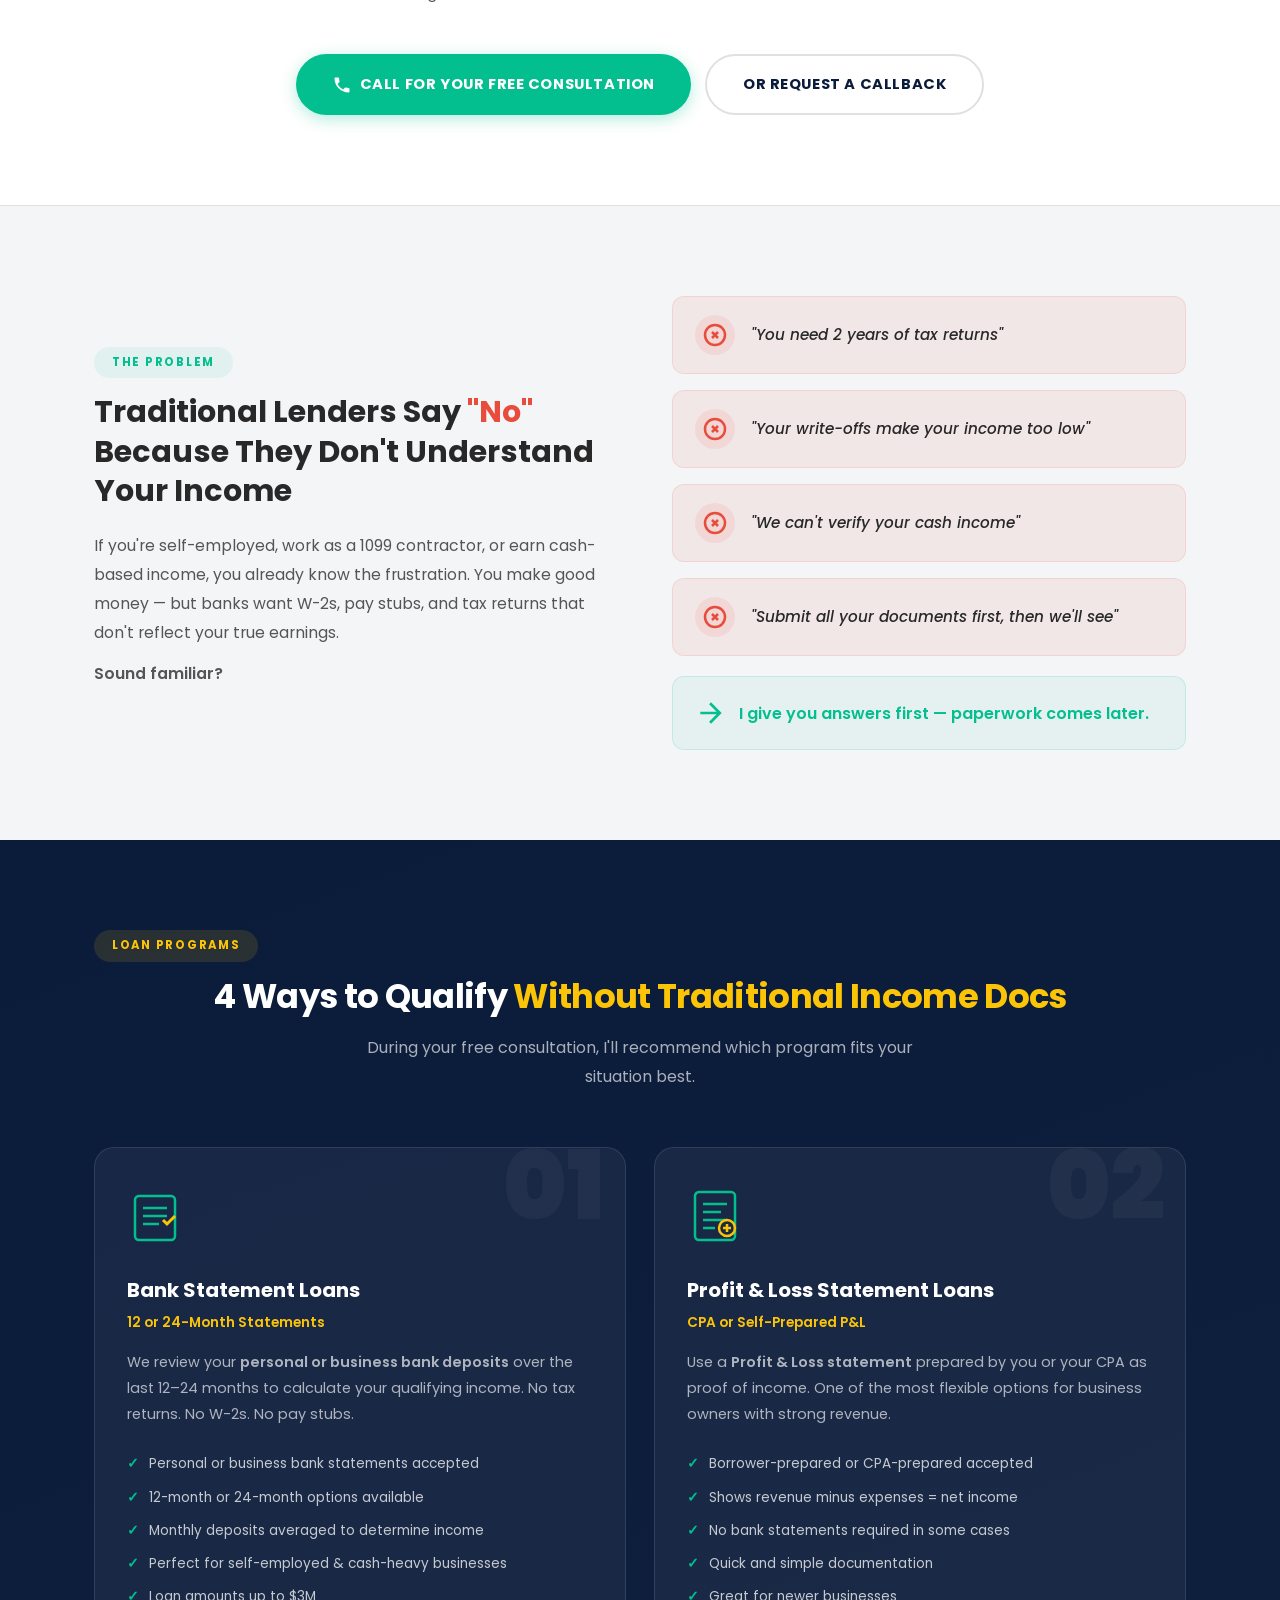
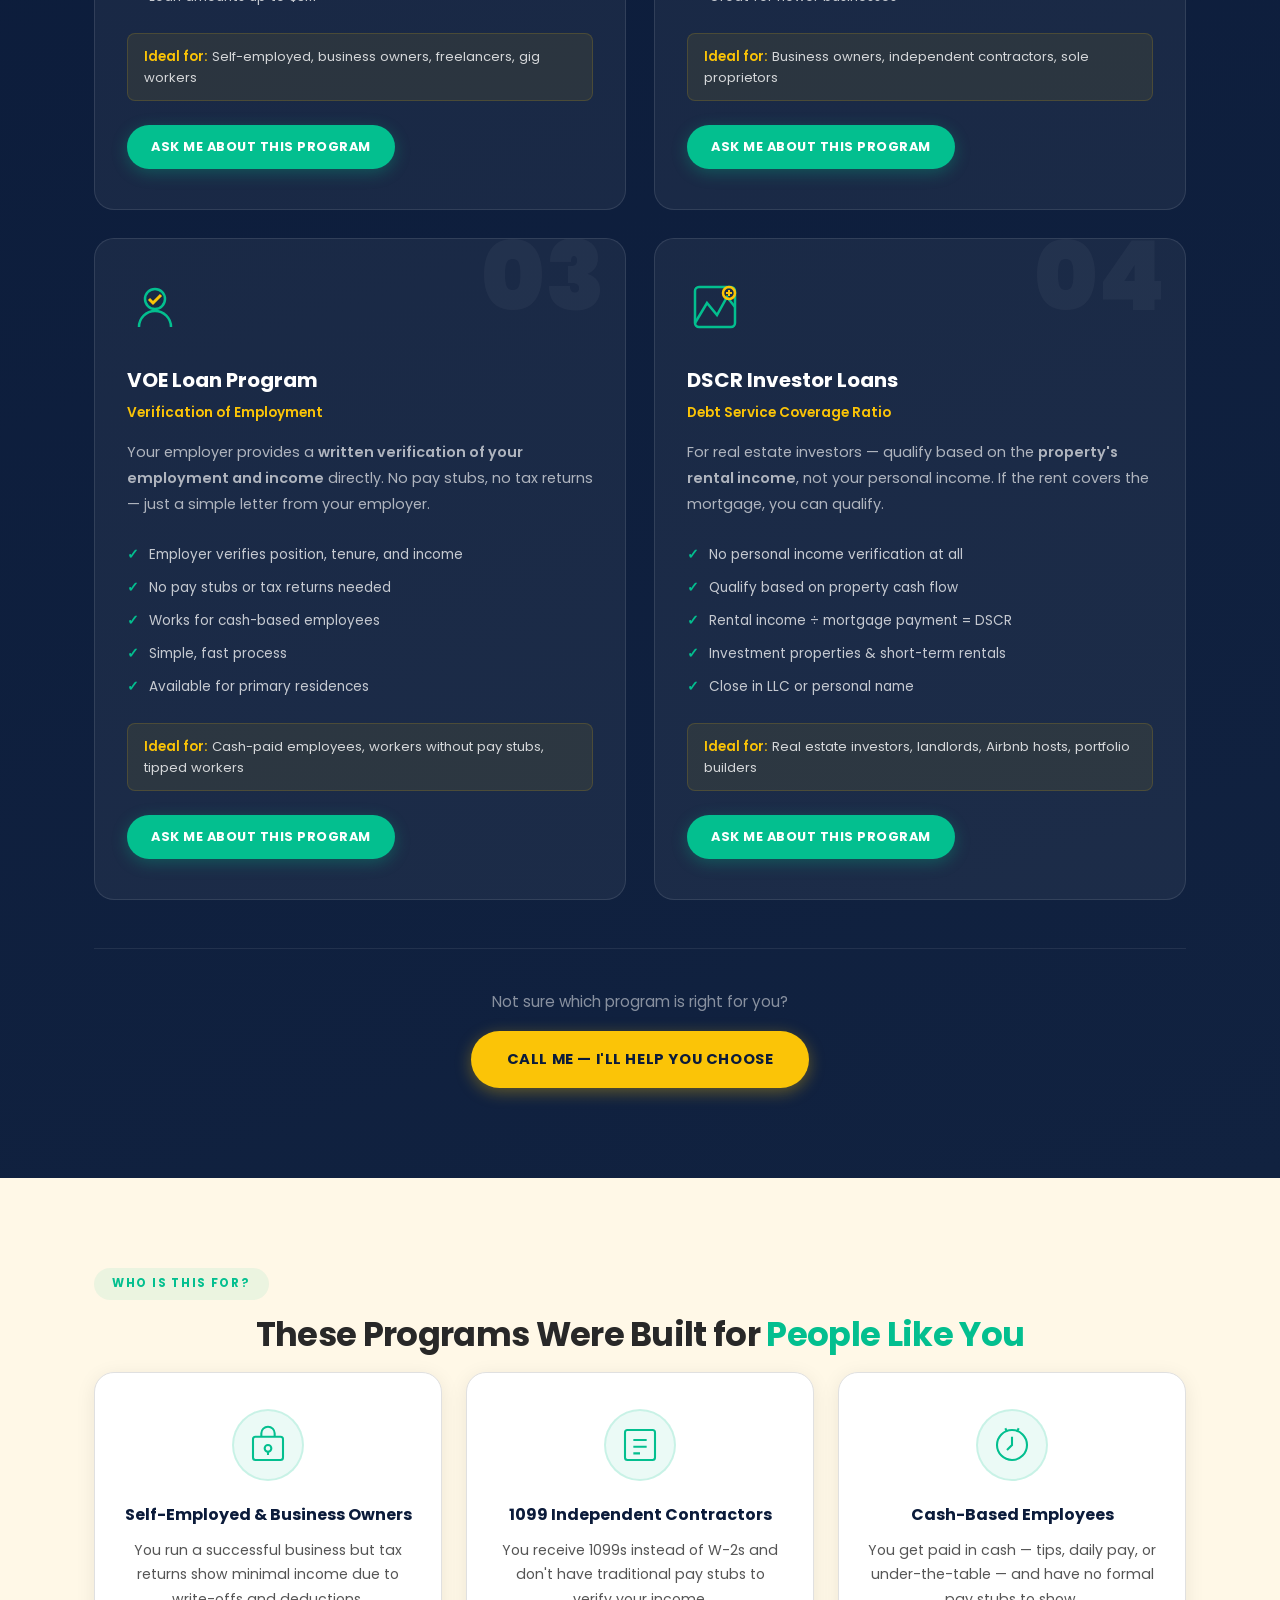
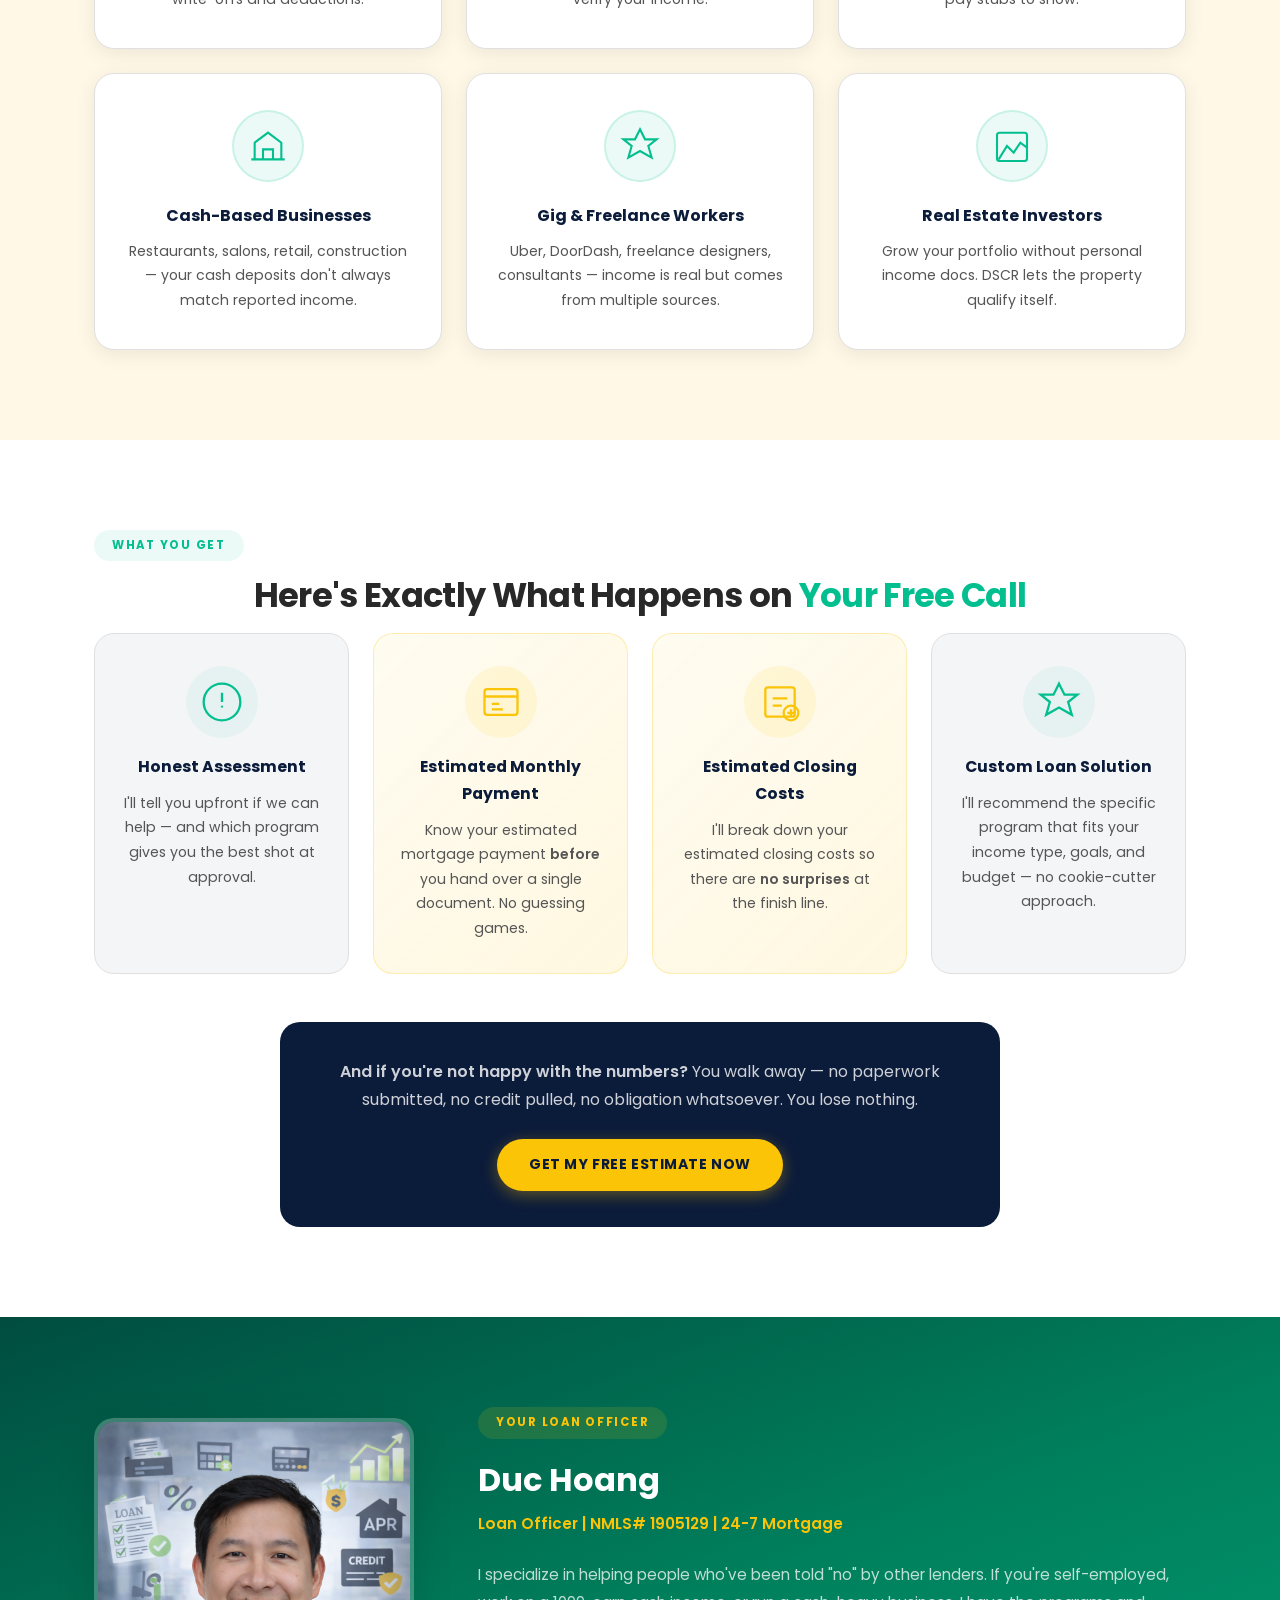
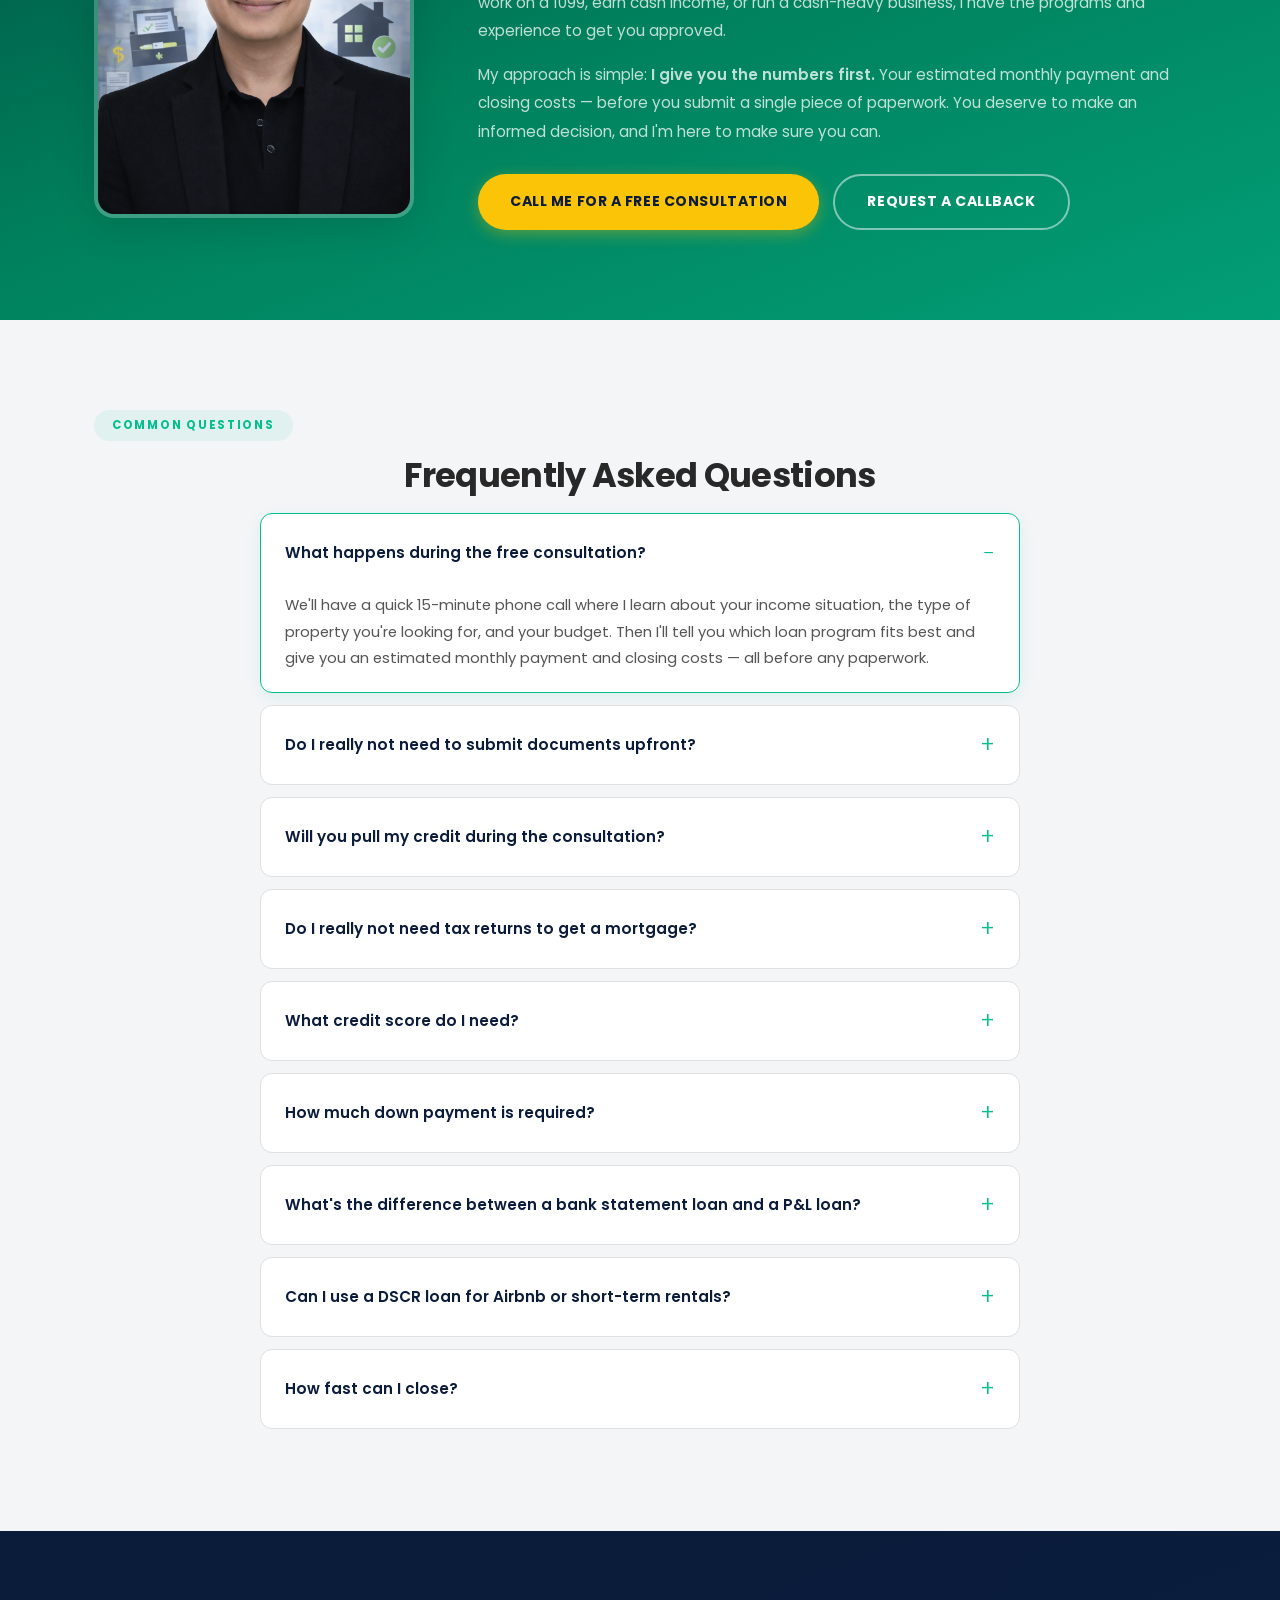
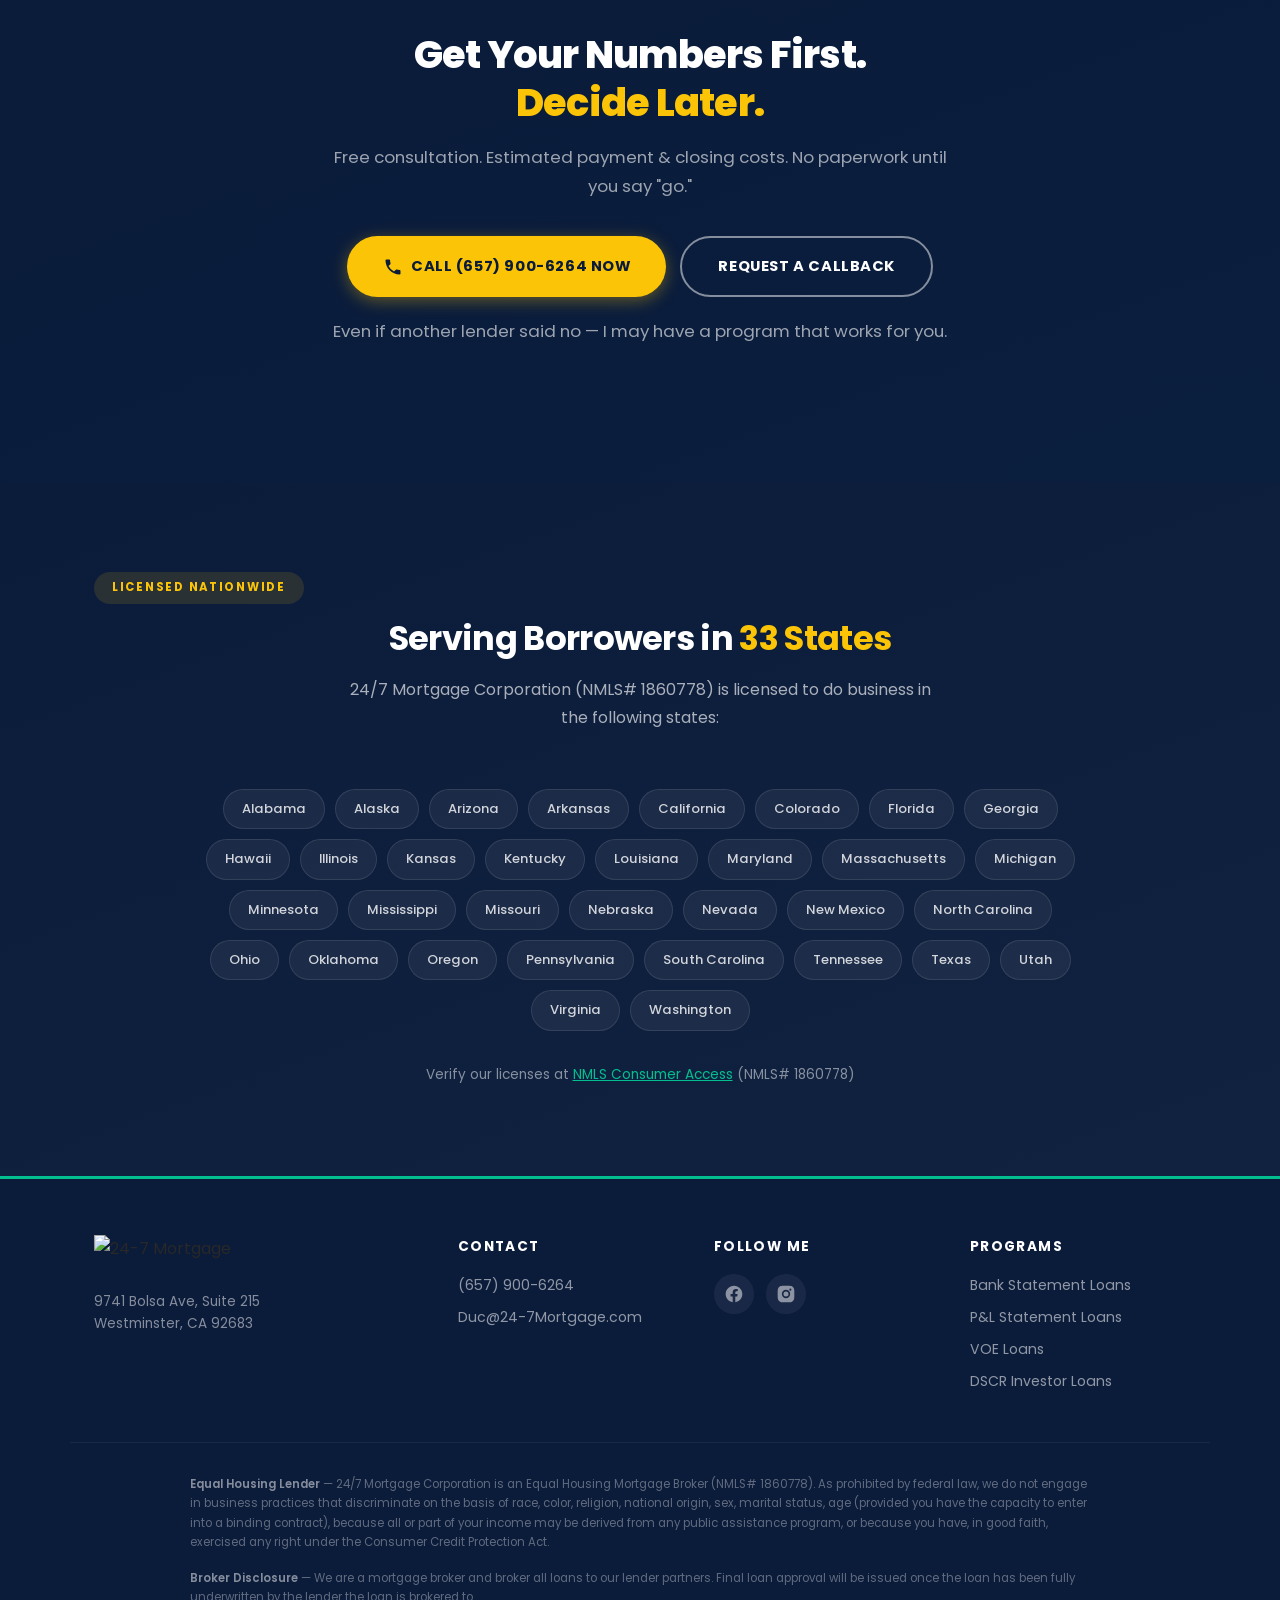
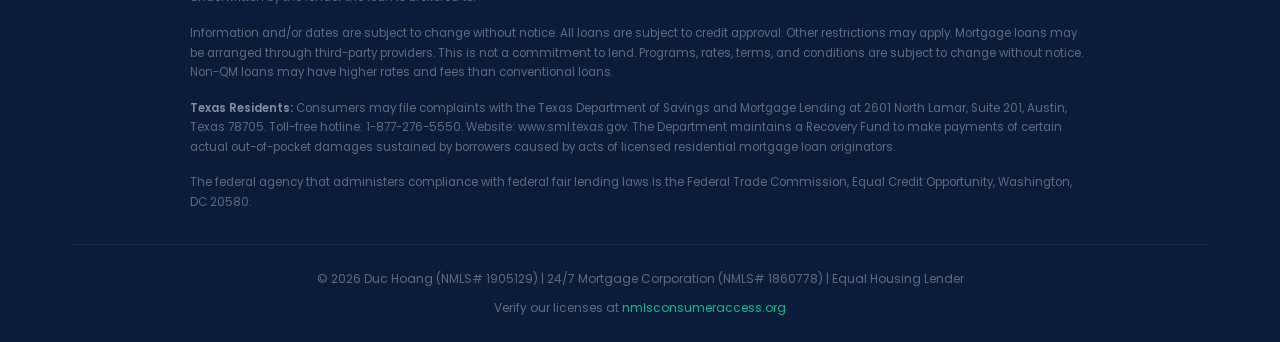
==== commit 54a41d79: "Add 33 licensed states, compliance disclaimers, and legal text - Added Licensed States section with " ====
--- a/no-income.html
+++ b/no-income.html
@@ -555,13 +555,38 @@
     </div>
   </section>
 
+  <!-- Licensed States -->
+  <section class="section section-dark" id="states">
+    <div class="container">
+      <p class="section-label section-label-gold">Licensed Nationwide</p>
+      <h2 class="section-heading light">Serving Borrowers in <span class="text-gold">33 States</span></h2>
+      <p class="section-sub light">24/7 Mortgage Corporation (NMLS# 1860778) is licensed to do business in the following states:</p>
+
+      <div class="states-grid">
+        <span>Alabama</span><span>Alaska</span><span>Arizona</span><span>Arkansas</span>
+        <span>California</span><span>Colorado</span><span>Florida</span><span>Georgia</span>
+        <span>Hawaii</span><span>Illinois</span><span>Kansas</span><span>Kentucky</span>
+        <span>Louisiana</span><span>Maryland</span><span>Massachusetts</span><span>Michigan</span>
+        <span>Minnesota</span><span>Mississippi</span><span>Missouri</span><span>Nebraska</span>
+        <span>Nevada</span><span>New Mexico</span><span>North Carolina</span><span>Ohio</span>
+        <span>Oklahoma</span><span>Oregon</span><span>Pennsylvania</span><span>South Carolina</span>
+        <span>Tennessee</span><span>Texas</span><span>Utah</span><span>Virginia</span>
+        <span>Washington</span>
+      </div>
+
+      <p class="states-verify">
+        Verify our licenses at <a href="https://www.nmlsconsumeraccess.org/" target="_blank" rel="noopener">NMLS Consumer Access</a> (NMLS# 1860778)
+      </p>
+    </div>
+  </section>
+
   <!-- Footer -->
   <footer class="footer">
     <div class="container footer-inner">
       <div class="footer-top">
         <div class="footer-col">
           <img src="https://www.24-7mortgage.com/wp-content/uploads/2023/11/247-Logo-1.png" alt="24-7 Mortgage" class="footer-logo">
-          <p class="footer-addr">9741 Bolsa Ave, Westminster, CA 92683</p>
+          <p class="footer-addr">9741 Bolsa Ave, Suite 215<br>Westminster, CA 92683</p>
         </div>
         <div class="footer-col">
           <h5>Contact</h5>
@@ -587,9 +612,28 @@
           <a href="#programs">DSCR Investor Loans</a>
         </div>
       </div>
+
+      <div class="footer-disclaimers">
+        <div class="disclaimer-block">
+          <p><strong>Equal Housing Lender</strong> &mdash; 24/7 Mortgage Corporation is an Equal Housing Mortgage Broker (NMLS# 1860778). As prohibited by federal law, we do not engage in business practices that discriminate on the basis of race, color, religion, national origin, sex, marital status, age (provided you have the capacity to enter into a binding contract), because all or part of your income may be derived from any public assistance program, or because you have, in good faith, exercised any right under the Consumer Credit Protection Act.</p>
+        </div>
+        <div class="disclaimer-block">
+          <p><strong>Broker Disclosure</strong> &mdash; We are a mortgage broker and broker all loans to our lender partners. Final loan approval will be issued once the loan has been fully underwritten by the lender the loan is brokered to.</p>
+        </div>
+        <div class="disclaimer-block">
+          <p>Information and/or dates are subject to change without notice. All loans are subject to credit approval. Other restrictions may apply. Mortgage loans may be arranged through third-party providers. This is not a commitment to lend. Programs, rates, terms, and conditions are subject to change without notice. Non-QM loans may have higher rates and fees than conventional loans.</p>
+        </div>
+        <div class="disclaimer-block">
+          <p><strong>Texas Residents:</strong> Consumers may file complaints with the Texas Department of Savings and Mortgage Lending at 2601 North Lamar, Suite 201, Austin, Texas 78705. Toll-free hotline: 1-877-276-5550. Website: www.sml.texas.gov. The Department maintains a Recovery Fund to make payments of certain actual out-of-pocket damages sustained by borrowers caused by acts of licensed residential mortgage loan originators.</p>
+        </div>
+        <div class="disclaimer-block">
+          <p>The federal agency that administers compliance with federal fair lending laws is the Federal Trade Commission, Equal Credit Opportunity, Washington, DC 20580.</p>
+        </div>
+      </div>
+
       <div class="footer-bottom">
-        <p>&copy; 2026 Duc Hoang | NMLS# 1905129 | 24-7 Mortgage Corporation | Equal Housing Lender</p>
-        <p>All loans subject to credit approval. This is not a commitment to lend. Programs, rates, terms, and conditions are subject to change without notice. Non-QM loans may have higher rates and fees than conventional loans.</p>
+        <p>&copy; 2026 Duc Hoang (NMLS# 1905129) | 24/7 Mortgage Corporation (NMLS# 1860778) | Equal Housing Lender</p>
+        <p>Verify our licenses at <a href="https://www.nmlsconsumeraccess.org/" target="_blank" rel="noopener">nmlsconsumeraccess.org</a></p>
       </div>
     </div>
   </footer>
--- a/no-income.css
+++ b/no-income.css
@@ -836,6 +836,68 @@
   margin-top: 20px;
 }
 
+/* ===== Licensed States ===== */
+.states-grid {
+  display: flex;
+  flex-wrap: wrap;
+  justify-content: center;
+  gap: 10px;
+  margin-bottom: 32px;
+  max-width: 900px;
+  margin-left: auto;
+  margin-right: auto;
+}
+
+.states-grid span {
+  background: rgba(255,255,255,0.06);
+  border: 1px solid rgba(255,255,255,0.1);
+  color: rgba(255,255,255,0.8);
+  padding: 8px 18px;
+  border-radius: 50px;
+  font-size: 0.82rem;
+  font-weight: 500;
+  transition: all var(--transition);
+}
+
+.states-grid span:hover {
+  background: rgba(3,191,143,0.15);
+  border-color: var(--teal);
+  color: #fff;
+}
+
+.states-verify {
+  text-align: center;
+  font-size: 0.85rem;
+  color: rgba(255,255,255,0.5);
+}
+
+.states-verify a {
+  color: var(--teal);
+  text-decoration: underline;
+}
+
+/* ===== Footer Disclaimers ===== */
+.footer-disclaimers {
+  border-top: 1px solid rgba(255,255,255,0.06);
+  padding: 32px 24px;
+  display: flex;
+  flex-direction: column;
+  gap: 16px;
+}
+
+.disclaimer-block p {
+  font-size: 0.72rem;
+  color: rgba(255,255,255,0.35);
+  line-height: 1.7;
+  max-width: 900px;
+  margin: 0 auto;
+}
+
+.disclaimer-block strong {
+  color: rgba(255,255,255,0.5);
+  font-weight: 600;
+}
+
 /* ===== Final CTA ===== */
 .section-cta {
   background: linear-gradient(160deg, var(--dark) 0%, #0a1e3d 100%);
